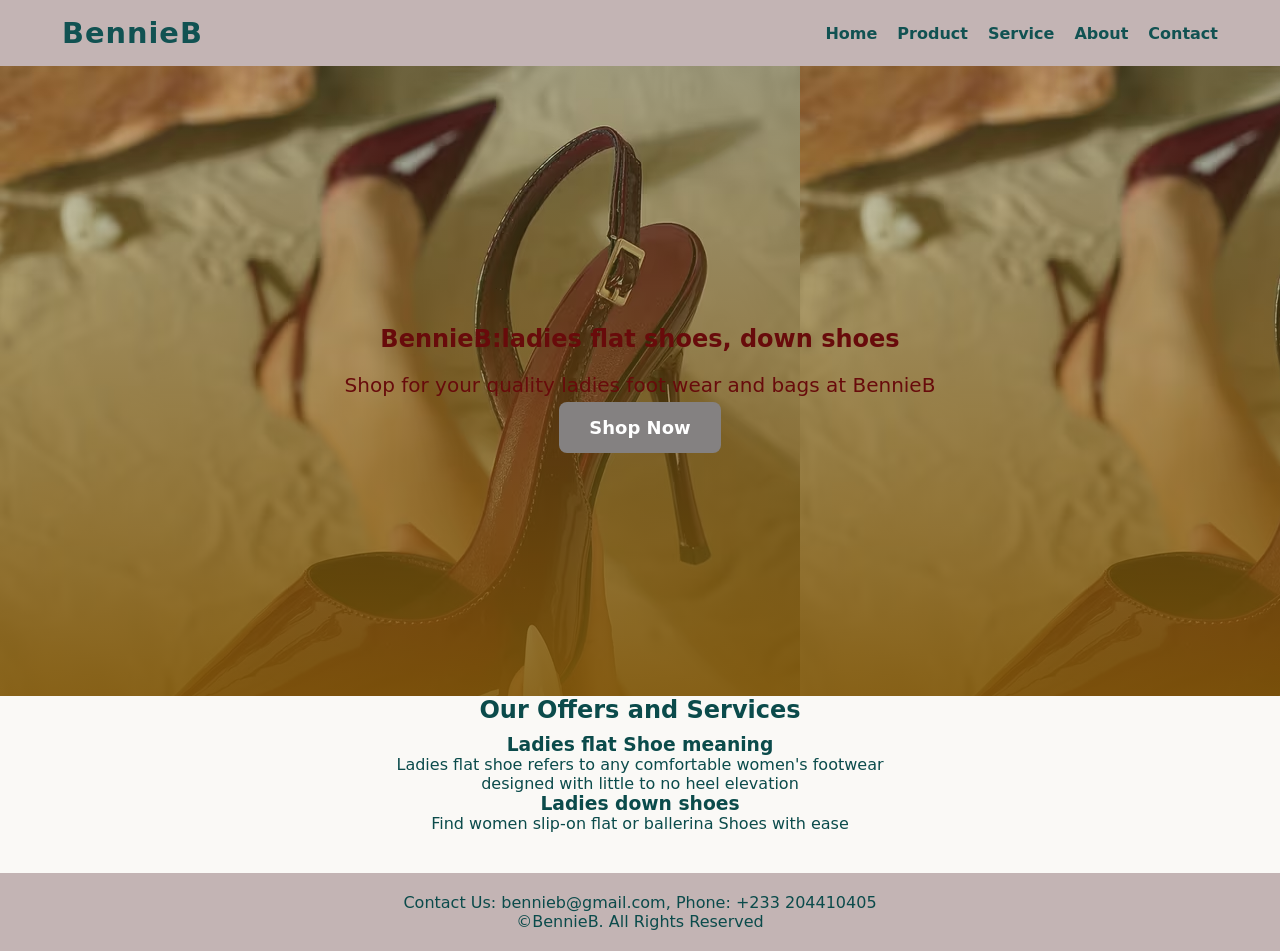
==== index.html @ 577ee264 "Update index.html" ====
<!DOCTYPE html>
<html lang="en">
<head>
<meta charset="UTF-8">
<meta name="viewport" content="width=device-width, initial-scale=1.0">
<title>BennieB, the authentic shoes & bag hub</title>

<!-- Description -->
<meta name="description" content="> "Step into style with confidence: Welcome to BennieB-your destination for stylish, affordable,
 and trendy ladies fashion accessories. Carefully selected collection of ladies shoes, handbags, flat shoes, and down shoes designed to keep you comfortable, confident, and fashionable for every occasion.">

 <!-- Keywords -->
  <Meta name="Keywords" content="ladies flat shoes, down shoes, bags, ladies handbags in Ghana">

  <!-- open Graph / Facebook Meta tags -->
   <meta property="og:type" content="website ">
   <meta property="og:url" content="https://bkcollectionsinc-bot.github.io/BennieB/">
   <meta property="og:title" content="ladies shoes, flat shoes, down shoes|Ladies hand bag">
   <meta property="og description" content="get your quality and affordable shoes and bags for all occasions">
   <meta property="og:image" content="https://bkcollectionsinc-bot.github.io/BennieB/ProductImages/crossshoulderbagred.jpg">

   <!-- Tweeter Meta tags -->
    <meta name="twitter:card" content ="summary_large_image">
    <meta name="twitter: url" content="https://bkcollectionsinc-bot.github.io/BennieB/">
    <meta name="twitter:title" content="ladies flat shoes, down shoes, handbags">
    <meta name="twitter:description" content="buy your quality ladies flat shoes, down shoes and handbags at BennieB">
    <meta name="twitter:image" content="https://bkcollectionsinc-bot.github.io/BennieB/ProductImages/crossshoulderbagprint.jpg">

<!-- structured Data -->
 <script> type="application/Id+json">
    {
        "@context": "https://schema.org",
        "@type": "organization",
        "name": "BennieB ladies flat shoes, down shoes and handbags",
        "url": "https//yourName.github.io/index.html",
        "logo": "https//yourName.github.io/image/seo.jpg",
        "description": "ladies flat shoes, down shoes and handbags",
        "mainEntity":{
            "@type":{shoes, bags},
            "headline":"shoes, bags",
            "DatePublished": "2026-05-20",
        },
        "address":{
            "@type":"PostalAddress",
            "addressLocality": "Accra",
            "addressRegion": "Greater Accra",
            "postalCode": "233",
            "addressCountry": "GH"
        }
    }

    </script>

    <!-- Canonical URL -->
     <link rel="Canonical" href="https://bkcollectionsinc-bot.github.io/BennieB/index.html">

    <link rel="stylesheet" href="style.css">

</head>
<body>

<!-- Header -->
    <header>

        <div class="Brand">
<h1> BennieB </h1>
        </div>
        

      <div class="nav-main">
          <nav>
              <ul>
                    <a href="index.html"> <li>Home</li> </a> 
                    <a href="product.html"> <li>Product</li> </a>
                    <a href="#service.html"> <li>Service</li> </a>
                     <a href="about"> <li>About</li> </a>
                    <a href="contact"> <li>Contact</li> </a>    

                </ul>
           </nav>
        </div>

    </header>

     <!-- Hero Section -->
<section class="hero">
<div>
<h1>BennieB:ladies flat shoes, down shoes</h1>
<P>Shop for your quality ladies foot wear and bags at BennieB</P>

<a href="product.html" class="cta-btn">Shop Now</a>
</div>
  </section>

    <!-- Service Section -->
     <section id="Service" class="section">
    
     <h2> Our Offers and Services</h2>

     <div class="Service-Box">
<h3>Ladies flat Shoe meaning</h3>
<p> Ladies flat shoe refers to any comfortable women's footwear <br>
     designed with little to no heel elevation</p>
     </div>
      
     <div class="Service-Box">
        <h3> Ladies down shoes</h3>
        <p> Find women slip-on flat or ballerina Shoes with ease</p>
     </div>

 </section>

     <!-- footer -->
      <footer id="Contact">
      <p>Contact Us: bennieb@gmail.com, Phone: +233 204410405</p>
      <p><span id="year"></span>&copy;BennieB. All Rights Reserved</p>

     </footer>

</body>
</html>
---- style.css ----
* {
   margin: 0;
   padding: 0;
   box-sizing: border-box;
    font-family: system-ui, -apple-system, 'Segoe UI', Roboto, Helvetica, Arial, sans-serif;
}
    body {
            background-color: #faf9f6;
    }

        /* header style */
    header {
    background-color: rgb(195, 180, 180);;
      /* background-color: #000000; */
      color: white;
      padding: 1rem 2rem;
      display: flex;
      flex-wrap: wrap;
      justify-content: space-between;
      align-items: center;
      gap: 1rem;
           }

header .Brand{
color: rgb(17, 82, 82);

}

.Brand h1{
font-size: 1.8rem;
letter-spacing: 1px;
}

header .nav-main nav ul{
list-style:none ;
display: flex;
margin-right:30px;

}

header .nav-main nav ul a{
    color: rgb(17, 82, 82);
}

header h1 { margin: 0;
font-size: 28px;
    margin-left: 30px;

}
nav a{
    margin-left: 20px;
    text-decoration: none;
    font-size:  16px;
    font-weight: bold;
}

a :hover{
    color: white;
}


/* the Hero style */

.hero {
    background: linear-gradient(rgba(5, 81, 53, 0.2), rgba(127, 88, 10, 0.9)), url(Images/shoes\ 4.avif);
    height: 70vh;
    display: flex;
    align-items: center;
    justify-content: center;
    text-align: center;
    color: rgb(104, 11, 11);
    padding: 20px;
}
/*     
    background-image:url(images/shoes\ 4.avif);
    background-repeat: no-repeat;
    background-position: center;
    background-size: cover;
    margin-top:0;
    padding:0;
    height: 60vh;
    width: 100%;
    display: flex;
    text-align:center; */


/* 
.hero_content{
    text-align: center;
    color: #fff;
    padding: 100px 20% 0;
    width: 900px; */



.hero h2 {
    font-size: 48px;
    max-width: 800px;   
}
.hero p {
    font-size: 20px;
    margin: 20px auto;
    max-width: 600px;
}
.cta-btn {
    background: rgb(132, 129, 129);
    color: white;
    padding: 15px  30px;
    border: none;
    border-radius: 8px;
    font-size: 18px;
    cursor: pointer;
    font-weight: bold;
    text-decoration: none;
}

  /* the services style */

  .section h2{
    text-align: center;
    padding-bottom: 10px;
    color: rgb(11, 75, 75);

  }
  .Service-Box h3{
    color: rgb(11, 75, 75);
    text-align: center;
    display:flex;
    justify-content: center;
    
  }
.Service-Box p{
    color: rgb(11, 75, 75);
    text-align: center;
    display: flex;
    justify-content: center;
}
.Service-Box p{
    color: rgb(11, 75, 75);
    text-align: center;
    display: flex;
    justify-content: center ;
}
/* footer style */
footer {
background-color: rgb(195, 180, 180);
color: rgb(11, 75, 75);
text-align: center;
padding: 20px;
margin-top: 40px;
}
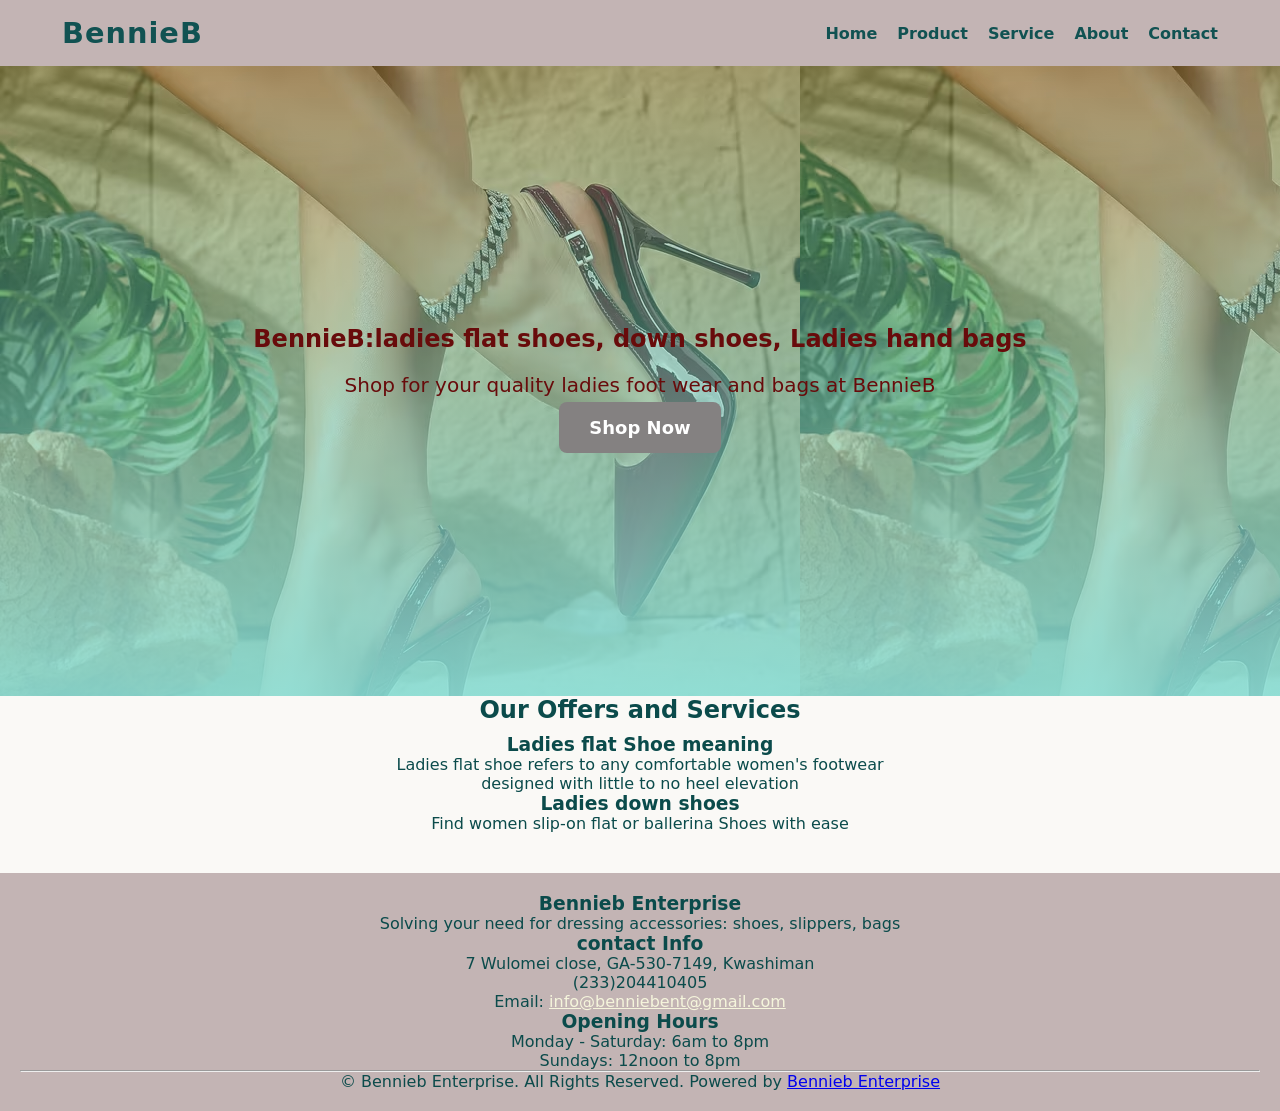
==== commit 5b91db7a: "Add files via upload" ====
--- a/index.html
+++ b/index.html
@@ -6,23 +6,27 @@
 <title>BennieB, the authentic shoes & bag hub</title>
 
 <!-- Description -->
-<meta name="description" content="> "Step into style with confidence: Welcome to BennieB-your destination for stylish, affordable,
- and trendy ladies fashion accessories. Carefully selected collection of ladies shoes, handbags, flat shoes, and down shoes designed to keep you comfortable, confident, and fashionable for every occasion.">
+<meta name="description" content="Step into style with confidence:
+
+Welcome to BennieB-your destination for stylish, affordable, and trendy ladies fashion accessories. Carefully selected collection of ladies shoes,
+ handbags, flat shoes, and down shoes designed to keep you comfortable, confident, 
+ and fashionable for every occasion.">
 
  <!-- Keywords -->
-  <Meta name="Keywords" content="ladies flat shoes, down shoes, bags, ladies handbags in Ghana">
+  <Meta name="Keywords" content="ladies flat shoes, down shoes, bags, 
+   ladies handbags in Ghana" >
 
   <!-- open Graph / Facebook Meta tags -->
-   <meta property="og:type" content="website ">
+   <meta property="og:type" content=" website ">
    <meta property="og:url" content="https://bkcollectionsinc-bot.github.io/BennieB/">
-   <meta property="og:title" content="ladies shoes, flat shoes, down shoes|Ladies hand bag">
+   <meta property="og:title" content="ladies shoes, flat shoes, down shoes | Ladies hand bag">
    <meta property="og description" content="get your quality and affordable shoes and bags for all occasions">
    <meta property="og:image" content="https://bkcollectionsinc-bot.github.io/BennieB/ProductImages/crossshoulderbagred.jpg">
 
    <!-- Tweeter Meta tags -->
-    <meta name="twitter:card" content ="summary_large_image">
+    <meta name="twitter:card" content="summary_large_image">
     <meta name="twitter: url" content="https://bkcollectionsinc-bot.github.io/BennieB/">
-    <meta name="twitter:title" content="ladies flat shoes, down shoes, handbags">
+    <meta name="twitter:title" content=" ladies flat shoes, down shoes, handbags">
     <meta name="twitter:description" content="buy your quality ladies flat shoes, down shoes and handbags at BennieB">
     <meta name="twitter:image" content="https://bkcollectionsinc-bot.github.io/BennieB/ProductImages/crossshoulderbagprint.jpg">
 
@@ -35,6 +39,7 @@
         "url": "https//yourName.github.io/index.html",
         "logo": "https//yourName.github.io/image/seo.jpg",
         "description": "ladies flat shoes, down shoes and handbags",
+        
         "mainEntity":{
             "@type":{shoes, bags},
             "headline":"shoes, bags",
@@ -55,6 +60,21 @@
      <link rel="Canonical" href="https://bkcollectionsinc-bot.github.io/BennieB/index.html">
 
     <link rel="stylesheet" href="style.css">
+    <link rel="stylesheet" href="subscriber.css">
+    
+
+    <link rel="stylesheet" href="https://cdnjs.cloudflare.com/ajax/libs/font-awesome/7.3.0/css/all.min.css">
+
+    <link rel="shortcut icon" href="Images/logo.png" type="image/x-icon">
+
+<link rel="apple-touch-icon" sizes="180x180" href="/Icons/apple-touch-icon.png">
+<link rel="icon" type="image/png" sizes="32x32" href="/Icons/favicon-32x32.png">
+<link rel="icon" type="image/png" sizes="16x16" href="/Icons/favicon-16x16.png">
+<link rel="icon" type="image/png" sizes="16x16" href="/Icons/android-chrome-192x192.png">
+<link rel="icon" type="image/png" sizes="16x16" href="/Icons/android-chrome-512x512.png">
+<link rel="manifest" href="/manifest.json">
+
+ 
 
 </head>
 <body>
@@ -65,7 +85,11 @@
         <div class="Brand">
 <h1> BennieB </h1>
         </div>
-        
+
+        <!-- <hamburger> -->
+          <div class="burger" onclick="toggleMenu()"> 
+            <i class="fas fa-bars"></i>
+          </div>
 
       <div class="nav-main">
           <nav>
@@ -73,8 +97,8 @@
                     <a href="index.html"> <li>Home</li> </a> 
                     <a href="product.html"> <li>Product</li> </a>
                     <a href="#service.html"> <li>Service</li> </a>
-                     <a href="about"> <li>About</li> </a>
-                    <a href="contact"> <li>Contact</li> </a>    
+                     <a href="about.html"> <li>About</li> </a>
+                    <a href="contact.html"> <li>Contact</li> </a>    
 
                 </ul>
            </nav>
@@ -85,7 +109,7 @@
      <!-- Hero Section -->
 <section class="hero">
 <div>
-<h1>BennieB:ladies flat shoes, down shoes</h1>
+<h1>BennieB:ladies flat shoes, down shoes, Ladies hand bags</h1>
 <P>Shop for your quality ladies foot wear and bags at BennieB</P>
 
 <a href="product.html" class="cta-btn">Shop Now</a>
@@ -110,12 +134,852 @@
 
  </section>
 
+
+ <!-- subscriber list section-->
+  <section>
+
+<div id="mc_embed_shell" style="display:none;">
+      <link href="//cdn-images.mailchimp.com/embedcode/classic-061523.css" rel="stylesheet" type="text/css">
+  <style type="text/css">
+        /* #mc_embed_signup{background:#fff;clear:left; font:14px Helvetica,Arial,sans-serif; width: 600px;} */
+        /* Add your own Mailchimp form style overrides in your site stylesheet or in this style block.
+           We recommend moving this block and the preceding CSS link to the HEAD of your HTML file. */
+</style>
+<div id="mc_embed_signup">
+    <form action="https://github.us2.list-manage.com/subscribe/post?u=a1b4f09ad708d2421b743fe10&amp;id=9082cf447d&amp;f_id=001643e0f0" method="post" id="mc-embedded-subscribe-form" name="mc-embedded-subscribe-form" class="validate" target="_blank">
+        <div id="mc_embed_signup_scroll"><h2>Stay Ahead of the trends</h2>
+          <span class="close-btn"> &times;</span>
+
+          <P style="text-align: center; color: rgb(176, 154, 154); margin-bottom: 10px; font-size: 18px;"> subscribe to exclusive trendy shoes, bags and slippers delivered straight to your inbox</P>
+            <div class="indicates-required"><span class="asterisk">*</span> indicates required</div>
+            <div class="mc-field-group"><label for="mce-EMAIL">Email Address <span class="asterisk">*</span></label><input type="email" name="EMAIL" class="required email" id="mce-EMAIL" required="" value=""></div>
+        <div id="mce-responses" class="clear foot">
+            <div class="response" id="mce-error-response" style="display: none;"></div>
+            <div class="response" id="mce-success-response" style="display: none;"></div>
+        </div>
+    <div aria-hidden="true" style="position: absolute; left: -5000px;">
+        /* real people should not fill this in and expect good things - do not remove this or risk form bot signups */
+        <input type="text" name="b_a1b4f09ad708d2421b743fe10_9082cf447d" tabindex="-1" value="">
+    </div>
+        <div class="optionalParent">
+            <div class="clear foot">
+                <input type="submit" name="subscribe" id="mc-embedded-subscribe" class="button" value="Subscribe">
+                <p style="margin: 0px auto;"><a href="http://eepurl.com/jpPUz5sKVy" title="Mailchimp - email marketing made easy and fun"><span style="display: inline-block; background-color: transparent; border-radius: 4px;"><img class="refferal_badge" src="https://digitalasset.intuit.com/render/content/dam/intuit/mc-fe/en_us/images/intuit-mc-rewards-text-dark.svg" alt="Intuit Mailchimp" style="width: 220px; height: 40px; display: flex; padding: 2px 0px; justify-content: center; align-items: center;"></span></a></p>
+            </div>
+        </div>
+    </div>
+</form>
+</div>
+<script type="text/javascript" src="//s3.amazonaws.com/downloads.mailchimp.com/js/mc-validate.js"></script><script type="text/javascript">(function($) {window.fnames = new Array(); window.ftypes = new Array();fnames[0]='EMAIL';ftypes[0]='email';fnames[1]='FNAME';ftypes[1]='text';}(jQuery));var $mcj = jQuery.noConflict(true);
+    // SMS Phone Multi-Country Functionality
+    if(!window.MC) {
+      window.MC = {};
+    }
+    window.MC.smsPhoneData = {
+      defaultCountryCode: 'GH',
+      programs: [],
+      smsProgramDataCountryNames: []
+    };
+
+    function getCountryUnicodeFlag(countryCode) {
+       return countryCode.toUpperCase().replace(/./g, (char) => String.fromCodePoint(char.charCodeAt(0) + 127397))
+    };
+
+    // HTML sanitization function to prevent XSS
+    function sanitizeHtml(str) {
+      if (typeof str !== 'string') return '';
+      return str
+        .replace(/&/g, '&amp;')
+        .replace(/</g, '&lt;')
+        .replace(/>/g, '&gt;')
+        .replace(/"/g, '&quot;')
+        .replace(/'/g, '&#x27;')
+        .replace(/\//g, '&#x2F;');
+    }
+
+    // URL sanitization function to prevent javascript: and data: URLs
+    function sanitizeUrl(url) {
+      if (typeof url !== 'string') return '';
+      const trimmedUrl = url.trim().toLowerCase();
+      if (trimmedUrl.startsWith('javascript:') || trimmedUrl.startsWith('data:') || trimmedUrl.startsWith('vbscript:')) {
+        return '#';
+      }
+      return url;
+    }
+
+    const getBrowserLanguage = () => {
+      if (!window?.navigator?.language?.split('-')[1]) {
+        return window?.navigator?.language?.toUpperCase();
+      }
+      return window?.navigator?.language?.split('-')[1];
+    };
+
+    
+    function getDefaultCountryProgram(defaultCountryCode, smsProgramData) {
+      if (!smsProgramData || smsProgramData.length === 0) {
+        return null;
+      }
+
+      const browserLanguage = getBrowserLanguage();
+
+      if (browserLanguage) {
+        const foundProgram = smsProgramData.find(
+          (program) => program?.countryCode === browserLanguage,
+        );
+        if (foundProgram) {
+          return foundProgram;
+        }
+      }
+
+      if (defaultCountryCode) {
+        const foundProgram = smsProgramData.find(
+          (program) => program?.countryCode === defaultCountryCode,
+        );
+        if (foundProgram) {
+          return foundProgram;
+        }
+      }
+
+      return smsProgramData[0];
+    }
+
+    function updateSmsLegalText(countryCode, fieldName) {
+      if (!countryCode || !fieldName) {
+        return;
+      }
+      
+      const programs = window?.MC?.smsPhoneData?.programs;
+      if (!programs || !Array.isArray(programs)) {
+        return;
+      }
+      
+      const program = programs.find(program => program?.countryCode === countryCode);
+      if (!program || !program.requiredTemplate) {
+        return;
+      }
+    
+      
+      var smsConsentHtmlRenderingFixEnabled = true;
+      
+      const legalTextElement = document.querySelector('#legal-text-' + fieldName);
+      if (!legalTextElement) {
+        return;
+      }
+      
+      const divRegex = new RegExp('</?[div][^>]*>', 'gi');
+      const blockWrapperRegex = new RegExp('</?(?:div|p)[^>]*>', 'gi');
+      const fullAnchorRegex = new RegExp('<a.*?</a>', 'g');
+      const anchorRegex = new RegExp('<a href="(.*?)" target="(.*?)">(.*?)</a>');
+      
+      const template = smsConsentHtmlRenderingFixEnabled
+        ? program.requiredTemplate
+            .replace(/<\/p>\s*<p[^>]*>/gi, ' ')
+            .replace(blockWrapperRegex, '')
+        : program.requiredTemplate.replace(divRegex, '');
+      
+      
+
+      legalTextElement.textContent = '';
+      const parts = template.split(/(<a href=".*?" target=".*?">.*?<\/a>)/g);
+      parts.forEach(function(part) {
+        if (!part) {
+          return;
+        }
+        const anchorMatch = part.match(/<a href="(.*?)" target="(.*?)">(.*?)<\/a>/);
+        if (anchorMatch) {
+          const linkElement = document.createElement('a');
+          linkElement.href = sanitizeUrl(anchorMatch[1]);
+          linkElement.target = sanitizeHtml(anchorMatch[2]);
+          linkElement.textContent = sanitizeHtml(anchorMatch[3]);
+          legalTextElement.appendChild(linkElement);
+        } else {
+          legalTextElement.appendChild(document.createTextNode(part));
+        }
+      });
+          
+    }
+
+    function generateDropdownOptions(smsProgramData) {
+      if (!smsProgramData || smsProgramData.length === 0) {
+        return '';
+      }
+
+      var programs = false
+        ? smsProgramData.filter(function(p, i, arr) {
+            return arr.findIndex(function(q) { return q.countryCode === p.countryCode; }) === i;
+          })
+        : smsProgramData;
+      
+      return programs.map(program => {
+        const flag = getCountryUnicodeFlag(program.countryCode);
+        const countryName = getCountryName(program.countryCode);
+        const callingCode = program.countryCallingCode || '';
+        // Sanitize all values to prevent XSS
+        const sanitizedCountryCode = sanitizeHtml(program.countryCode || '');
+        const sanitizedCountryName = sanitizeHtml(countryName || '');
+        const sanitizedCallingCode = sanitizeHtml(callingCode || '');
+        return '<option value="' + sanitizedCountryCode + '">' + sanitizedCountryName + ' ' + sanitizedCallingCode + '</option>';
+      }).join('');
+    }
+
+    function getCountryName(countryCode) {
+      if (window.MC?.smsPhoneData?.smsProgramDataCountryNames && Array.isArray(window.MC.smsPhoneData.smsProgramDataCountryNames)) {
+        for (let i = 0; i < window.MC.smsPhoneData.smsProgramDataCountryNames.length; i++) {
+          if (window.MC.smsPhoneData.smsProgramDataCountryNames[i].code === countryCode) {
+            return window.MC.smsPhoneData.smsProgramDataCountryNames[i].name;
+          }
+        }
+      }
+      return countryCode;
+    }
+
+    function getDefaultPlaceholder(countryCode) {
+      if (!countryCode || typeof countryCode !== 'string') {
+        return '+1 000 000 0000'; // Default US placeholder
+      }
+      
+            var mockPlaceholders = [
+        {
+          countryCode: 'US',
+          placeholder: '+1 000 000 0000',
+          helpText: 'Include the US country code +1 before the phone number',
+        },
+        {
+          countryCode: 'GB',
+          placeholder: '+44 0000 000000',
+          helpText: 'Include the GB country code +44 before the phone number',
+        },
+        {
+          countryCode: 'CA',
+          placeholder: '+1 000 000 0000',
+          helpText: 'Include the CA country code +1 before the phone number',
+        },
+        {
+          countryCode: 'AU',
+          placeholder: '+61 000 000 000',
+          helpText: 'Include the AU country code +61 before the phone number',
+        },
+        {
+          countryCode: 'DE',
+          placeholder: '+49 000 0000000',
+          helpText: 'Fügen Sie vor der Telefonnummer die DE-Ländervorwahl +49 ein',
+        },
+        {
+          countryCode: 'FR',
+          placeholder: '+33 0 00 00 00 00',
+          helpText: 'Incluez le code pays FR +33 avant le numéro de téléphone',
+        },
+        {
+          countryCode: 'ES',
+          placeholder: '+34 000 000 000',
+          helpText: 'Incluya el código de país ES +34 antes del número de teléfono',
+        },
+        {
+          countryCode: 'NL',
+          placeholder: '+31 0 00000000',
+          helpText: 'Voeg de NL-landcode +31 toe vóór het telefoonnummer',
+        },
+        {
+          countryCode: 'BE',
+          placeholder: '+32 000 00 00 00',
+          helpText: 'Incluez le code pays BE +32 avant le numéro de téléphone',
+        },
+        {
+          countryCode: 'CH',
+          placeholder: '+41 00 000 00 00',
+          helpText: 'Fügen Sie vor der Telefonnummer die CH-Ländervorwahl +41 ein',
+        },
+        {
+          countryCode: 'AT',
+          placeholder: '+43 000 000 0000',
+          helpText: 'Fügen Sie vor der Telefonnummer die AT-Ländervorwahl +43 ein',
+        },
+        {
+          countryCode: 'IE',
+          placeholder: '+353 00 000 0000',
+          helpText: 'Include the IE country code +353 before the phone number',
+        },
+        {
+          countryCode: 'IT',
+          placeholder: '+39 000 000 0000',
+          helpText: 'Includere il prefisso internazionale IT +39 prima del numero di telefono',
+        },
+        {
+          countryCode: 'NO',
+          placeholder: '+47 000 00 000',
+          helpText: 'Inkluder NO landskode +47 før telefonnummeret',
+        },
+        {
+          countryCode: 'SE',
+          placeholder: '+46 00 000 00 00',
+          helpText: 'Inkludera SE landskod +46 före telefonnumret',
+        },
+        {
+          countryCode: 'DK',
+          placeholder: '+45 00 00 00 00',
+          helpText: 'Inkluder DK landekode +45 før telefonnummeret',
+        },
+        {
+          countryCode: 'FI',
+          placeholder: '+358 00 000 0000',
+          helpText: 'Sisällytä FI-maakoodi +358 ennen puhelinnumeroa',
+        },
+        {
+          countryCode: 'EE',
+          placeholder: '+372 0000 0000',
+          helpText: 'Lisage EE riigikood +372 telefoninumbri ette',
+        },
+        {
+          countryCode: 'PL',
+          placeholder: '+48 000 000 000',
+          helpText: 'Podaj numer kierunkowy PL +48 przed numerem telefonu',
+        },
+        {
+          countryCode: 'SK',
+          placeholder: '+421 000 000 000',
+          helpText: 'Pred telefónne číslo uveďte kód krajiny SK +421',
+        },
+        {
+          countryCode: 'LV',
+          placeholder: '+371 0000 0000',
+          helpText: 'Iekļaujiet LV valsts kodu +371 pirms tālruņa numura',
+        },
+        {
+          countryCode: 'LT',
+          placeholder: '+370 0000 0000',
+          helpText: 'Įtraukite LT šalies kodą +370 prieš telefono numerį',
+        },
+        {
+          countryCode: 'GR',
+          placeholder: '+30 000 000 0000',
+          helpText: 'Συμπεριλάβετε τον κωδικό χώρας GR +30 πριν από τον αριθμό τηλεφώνου',
+        },
+        {
+          countryCode: 'PT',
+          placeholder: '+351 000 000 000',
+          helpText: 'Inclua o código de país PT +351 antes do número de telefone',
+        },
+        {
+          countryCode: 'HR',
+          placeholder: '+385 00 000 0000',
+          helpText: 'Uključite HR pozivni broj države +385 prije telefonskog broja',
+        },
+        {
+          countryCode: 'SI',
+          placeholder: '+386 00 000 000',
+          helpText: 'Vključite SI kodo države +386 pred telefonsko številko',
+        },
+        {
+          countryCode: 'IS',
+          placeholder: '+354 000 0000',
+          helpText: 'Láttu IS landsnúmer +354 fylgja á undan símanúmerinu',
+        },
+        {
+          countryCode: 'LU',
+          placeholder: '+352 000 000 000',
+          helpText: 'Incluez le code pays LU +352 avant le numéro de téléphone',
+        },
+        {
+          countryCode: 'MC',
+          placeholder: '+377 00 00 00 00',
+          helpText: 'Incluez le code pays MC +377 avant le numéro de téléphone',
+        },
+        {
+          countryCode: 'AD',
+          placeholder: '+376 000 000',
+          helpText: 'Incloeu el codi de país AD +376 abans del número de telèfon',
+        },
+        {
+          countryCode: 'JE',
+          placeholder: '+44 0000 000000',
+          helpText: 'Include the JE country code +44 before the phone number',
+        },
+        {
+          countryCode: 'IM',
+          placeholder: '+44 0000 000000',
+          helpText: 'Include the IM country code +44 before the phone number',
+        },
+        {
+          countryCode: 'GG',
+          placeholder: '+44 0000 000000',
+          helpText: 'Include the GG country code +44 before the phone number',
+        },
+        {
+          countryCode: 'AL',
+          placeholder: '+355 00 000 0000',
+          helpText: 'Përfshini kodin e vendit AL +355 para numrit të telefonit',
+        },
+        {
+          countryCode: 'SM',
+          placeholder: '+378 0000 000000',
+          helpText: 'Includere il prefisso internazionale SM +378 prima del numero di telefono',
+        },
+        {
+          countryCode: 'FO',
+          placeholder: '+298 000000',
+          helpText: 'Inkluder FO landekode +298 før telefonnummeret',
+        },
+        {
+          countryCode: 'MT',
+          placeholder: '+356 0000 0000',
+          helpText: 'Include the MT country code +356 before the phone number',
+        },
+        {
+          countryCode: 'LI',
+          placeholder: '+423 000 0000',
+          helpText: 'Fügen Sie vor der Telefonnummer die LI-Ländervorwahl +423 ein',
+        },
+        {
+          countryCode: 'GI',
+          placeholder: '+350 000 00000',
+          helpText: 'Include the GI country code +350 before the phone number',
+        },
+        {
+          countryCode: 'MD',
+          placeholder: '+373 00 000 000',
+          helpText: 'Includeți codul de țară MD +373 înaintea numărului de telefon',
+        },
+        {
+          countryCode: 'HU',
+          placeholder: '+36 00 000 0000',
+          helpText: 'A telefonszám előtt adja meg a HU országkódot +36',
+        },
+        {
+          countryCode: 'NZ',
+          placeholder: '+64 00 000 0000',
+          helpText: 'Include the NZ country code +64 before the phone number',
+        },
+        {
+          countryCode: 'ME',
+          placeholder: '+382 00 000 000',
+          helpText: 'Uključite ME pozivni broj države +382 prije telefonskog broja',
+        },
+      ];
+
+      const selectedPlaceholder = mockPlaceholders.find(function(item) {
+        return item && item.countryCode === countryCode;
+      });
+      
+      return selectedPlaceholder ? selectedPlaceholder.placeholder : mockPlaceholders[0].placeholder;
+    }
+
+    function updatePlaceholder(countryCode, fieldName) {
+      if (!countryCode || !fieldName) {
+        return;
+      }
+      
+      const phoneInput = document.querySelector('#mce-' + fieldName);
+      if (!phoneInput) {
+        return;
+      }
+      
+      const placeholder = getDefaultPlaceholder(countryCode);
+      if (placeholder) {
+        phoneInput.placeholder = placeholder;
+      }
+    }
+
+    function updateCountryCodeInstruction(countryCode, fieldName) {
+      updatePlaceholder(countryCode, fieldName);
+      
+    }
+
+    function getDefaultHelpText(countryCode) {
+      var mockPlaceholders = [
+        {
+          countryCode: 'US',
+          placeholder: '+1 000 000 0000',
+          helpText: 'Include the US country code +1 before the phone number',
+        },
+        {
+          countryCode: 'GB',
+          placeholder: '+44 0000 000000',
+          helpText: 'Include the GB country code +44 before the phone number',
+        },
+        {
+          countryCode: 'CA',
+          placeholder: '+1 000 000 0000',
+          helpText: 'Include the CA country code +1 before the phone number',
+        },
+        {
+          countryCode: 'AU',
+          placeholder: '+61 000 000 000',
+          helpText: 'Include the AU country code +61 before the phone number',
+        },
+        {
+          countryCode: 'DE',
+          placeholder: '+49 000 0000000',
+          helpText: 'Fügen Sie vor der Telefonnummer die DE-Ländervorwahl +49 ein',
+        },
+        {
+          countryCode: 'FR',
+          placeholder: '+33 0 00 00 00 00',
+          helpText: 'Incluez le code pays FR +33 avant le numéro de téléphone',
+        },
+        {
+          countryCode: 'ES',
+          placeholder: '+34 000 000 000',
+          helpText: 'Incluya el código de país ES +34 antes del número de teléfono',
+        },
+        {
+          countryCode: 'NL',
+          placeholder: '+31 0 00000000',
+          helpText: 'Voeg de NL-landcode +31 toe vóór het telefoonnummer',
+        },
+        {
+          countryCode: 'BE',
+          placeholder: '+32 000 00 00 00',
+          helpText: 'Incluez le code pays BE +32 avant le numéro de téléphone',
+        },
+        {
+          countryCode: 'CH',
+          placeholder: '+41 00 000 00 00',
+          helpText: 'Fügen Sie vor der Telefonnummer die CH-Ländervorwahl +41 ein',
+        },
+        {
+          countryCode: 'AT',
+          placeholder: '+43 000 000 0000',
+          helpText: 'Fügen Sie vor der Telefonnummer die AT-Ländervorwahl +43 ein',
+        },
+        {
+          countryCode: 'IE',
+          placeholder: '+353 00 000 0000',
+          helpText: 'Include the IE country code +353 before the phone number',
+        },
+        {
+          countryCode: 'IT',
+          placeholder: '+39 000 000 0000',
+          helpText: 'Includere il prefisso internazionale IT +39 prima del numero di telefono',
+        },
+        {
+          countryCode: 'NO',
+          placeholder: '+47 000 00 000',
+          helpText: 'Inkluder NO landskode +47 før telefonnummeret',
+        },
+        {
+          countryCode: 'SE',
+          placeholder: '+46 00 000 00 00',
+          helpText: 'Inkludera SE landskod +46 före telefonnumret',
+        },
+        {
+          countryCode: 'DK',
+          placeholder: '+45 00 00 00 00',
+          helpText: 'Inkluder DK landekode +45 før telefonnummeret',
+        },
+        {
+          countryCode: 'FI',
+          placeholder: '+358 00 000 0000',
+          helpText: 'Sisällytä FI-maakoodi +358 ennen puhelinnumeroa',
+        },
+        {
+          countryCode: 'EE',
+          placeholder: '+372 0000 0000',
+          helpText: 'Lisage EE riigikood +372 telefoninumbri ette',
+        },
+        {
+          countryCode: 'PL',
+          placeholder: '+48 000 000 000',
+          helpText: 'Podaj numer kierunkowy PL +48 przed numerem telefonu',
+        },
+        {
+          countryCode: 'SK',
+          placeholder: '+421 000 000 000',
+          helpText: 'Pred telefónne číslo uveďte kód krajiny SK +421',
+        },
+        {
+          countryCode: 'LV',
+          placeholder: '+371 0000 0000',
+          helpText: 'Iekļaujiet LV valsts kodu +371 pirms tālruņa numura',
+        },
+        {
+          countryCode: 'LT',
+          placeholder: '+370 0000 0000',
+          helpText: 'Įtraukite LT šalies kodą +370 prieš telefono numerį',
+        },
+        {
+          countryCode: 'GR',
+          placeholder: '+30 000 000 0000',
+          helpText: 'Συμπεριλάβετε τον κωδικό χώρας GR +30 πριν από τον αριθμό τηλεφώνου',
+        },
+        {
+          countryCode: 'PT',
+          placeholder: '+351 000 000 000',
+          helpText: 'Inclua o código de país PT +351 antes do número de telefone',
+        },
+        {
+          countryCode: 'HR',
+          placeholder: '+385 00 000 0000',
+          helpText: 'Uključite HR pozivni broj države +385 prije telefonskog broja',
+        },
+        {
+          countryCode: 'SI',
+          placeholder: '+386 00 000 000',
+          helpText: 'Vključite SI kodo države +386 pred telefonsko številko',
+        },
+        {
+          countryCode: 'IS',
+          placeholder: '+354 000 0000',
+          helpText: 'Láttu IS landsnúmer +354 fylgja á undan símanúmerinu',
+        },
+        {
+          countryCode: 'LU',
+          placeholder: '+352 000 000 000',
+          helpText: 'Incluez le code pays LU +352 avant le numéro de téléphone',
+        },
+        {
+          countryCode: 'MC',
+          placeholder: '+377 00 00 00 00',
+          helpText: 'Incluez le code pays MC +377 avant le numéro de téléphone',
+        },
+        {
+          countryCode: 'AD',
+          placeholder: '+376 000 000',
+          helpText: 'Incloeu el codi de país AD +376 abans del número de telèfon',
+        },
+        {
+          countryCode: 'JE',
+          placeholder: '+44 0000 000000',
+          helpText: 'Include the JE country code +44 before the phone number',
+        },
+        {
+          countryCode: 'IM',
+          placeholder: '+44 0000 000000',
+          helpText: 'Include the IM country code +44 before the phone number',
+        },
+        {
+          countryCode: 'GG',
+          placeholder: '+44 0000 000000',
+          helpText: 'Include the GG country code +44 before the phone number',
+        },
+        {
+          countryCode: 'AL',
+          placeholder: '+355 00 000 0000',
+          helpText: 'Përfshini kodin e vendit AL +355 para numrit të telefonit',
+        },
+        {
+          countryCode: 'SM',
+          placeholder: '+378 0000 000000',
+          helpText: 'Includere il prefisso internazionale SM +378 prima del numero di telefono',
+        },
+        {
+          countryCode: 'FO',
+          placeholder: '+298 000000',
+          helpText: 'Inkluder FO landekode +298 før telefonnummeret',
+        },
+        {
+          countryCode: 'MT',
+          placeholder: '+356 0000 0000',
+          helpText: 'Include the MT country code +356 before the phone number',
+        },
+        {
+          countryCode: 'LI',
+          placeholder: '+423 000 0000',
+          helpText: 'Fügen Sie vor der Telefonnummer die LI-Ländervorwahl +423 ein',
+        },
+        {
+          countryCode: 'GI',
+          placeholder: '+350 000 00000',
+          helpText: 'Include the GI country code +350 before the phone number',
+        },
+        {
+          countryCode: 'MD',
+          placeholder: '+373 00 000 000',
+          helpText: 'Includeți codul de țară MD +373 înaintea numărului de telefon',
+        },
+        {
+          countryCode: 'HU',
+          placeholder: '+36 00 000 0000',
+          helpText: 'A telefonszám előtt adja meg a HU országkódot +36',
+        },
+        {
+          countryCode: 'NZ',
+          placeholder: '+64 00 000 0000',
+          helpText: 'Include the NZ country code +64 before the phone number',
+        },
+        {
+          countryCode: 'ME',
+          placeholder: '+382 00 000 000',
+          helpText: 'Uključite ME pozivni broj države +382 prije telefonskog broja',
+        },
+      ];
+      
+      if (!countryCode || typeof countryCode !== 'string') {
+        return mockPlaceholders[0].helpText;
+      }
+      
+      const selectedHelpText = mockPlaceholders.find(function(item) {
+          return item && item.countryCode === countryCode;
+        });
+        
+        return selectedHelpText ? selectedHelpText.helpText : mockPlaceholders[0].helpText;
+    }
+
+    function setDefaultHelpText(countryCode) {
+      const helpTextSpan = document.querySelector('#help-text');
+      if (!helpTextSpan) {
+        return;
+      }
+
+        
+    }
+
+    function updateHelpTextCountryCode(countryCode, fieldName) {
+      if (!countryCode || !fieldName) {
+        return;
+      }
+      
+      setDefaultHelpText(countryCode);
+    }
+
+    function initializeSmsPhoneDropdown(fieldName) {
+      if (!fieldName || typeof fieldName !== 'string') {
+        return;
+      }
+      
+      const dropdown = document.querySelector('#country-select-' + fieldName);
+      const displayFlag = document.querySelector('#flag-display-' + fieldName);
+      
+      if (!dropdown || !displayFlag) {
+        return;
+      }
+
+      const smsPhoneData = window.MC?.smsPhoneData;
+      if (smsPhoneData && smsPhoneData.programs && Array.isArray(smsPhoneData.programs)) {
+        dropdown.innerHTML = generateDropdownOptions(smsPhoneData.programs);
+      }
+
+      const defaultProgram = getDefaultCountryProgram(smsPhoneData?.defaultCountryCode, smsPhoneData?.programs);
+      if (defaultProgram && defaultProgram.countryCode) {
+        dropdown.value = defaultProgram.countryCode;
+        
+        const flagSpan = displayFlag?.querySelector('#flag-emoji-' + fieldName);
+        if (flagSpan) {
+          flagSpan.textContent = getCountryUnicodeFlag(defaultProgram.countryCode);
+          flagSpan.setAttribute('aria-label', sanitizeHtml(defaultProgram.countryCode) + ' flag');
+        }
+        
+        updateSmsLegalText(defaultProgram.countryCode, fieldName);
+        updatePlaceholder(defaultProgram.countryCode, fieldName);
+        updateCountryCodeInstruction(defaultProgram.countryCode, fieldName);
+      }
+
+     
+      var smsNotRequiredRemoveCountryCodeEnabled = true;
+      var smsField = Object.values({"EMAIL":{"name":"EMAIL","label":"Email Address","helper_text":"","type":"email","required":true,"audience_field_name":"Email Address","merge_id":0,"help_text_enabled":false,"enabled":true,"order":0,"field_type":"merge"},"FNAME":{"name":"FNAME","label":"First Name","helper_text":"","type":"text","required":false,"audience_field_name":"First Name","enabled":false,"order":null,"field_type":"merge","merge_id":1}}).find(function(f) { return f.name === fieldName && f.type === 'smsphone'; });
+      var isRequired = smsField ? smsField.required : false;
+      var shouldAppendCountryCode = smsNotRequiredRemoveCountryCodeEnabled ? isRequired : true;
+      
+      var phoneInput = document.querySelector('#mce-' + fieldName);
+      if (phoneInput && defaultProgram.countryCallingCode && shouldAppendCountryCode) {
+        phoneInput.value = defaultProgram.countryCallingCode;
+      }
+      
+
+
+      displayFlag?.addEventListener('click', function(e) {
+        dropdown.focus();
+      });
+
+
+      dropdown?.addEventListener('change', function() {
+        const selectedCountry = this.value;
+        
+        if (!selectedCountry || typeof selectedCountry !== 'string') {
+          return;
+        }
+        
+        const flagSpan = displayFlag?.querySelector('#flag-emoji-' + fieldName);
+        if (flagSpan) {
+          flagSpan.textContent = getCountryUnicodeFlag(selectedCountry);
+          flagSpan.setAttribute('aria-label', sanitizeHtml(selectedCountry) + ' flag');
+        }
+
+         
+        const selectedProgram = window.MC?.smsPhoneData?.programs.find(function(program) {
+          return program && program.countryCode === selectedCountry;
+        });
+
+        var smsNotRequiredRemoveCountryCodeEnabled = true;
+        var smsField = Object.values({"EMAIL":{"name":"EMAIL","label":"Email Address","helper_text":"","type":"email","required":true,"audience_field_name":"Email Address","merge_id":0,"help_text_enabled":false,"enabled":true,"order":0,"field_type":"merge"},"FNAME":{"name":"FNAME","label":"First Name","helper_text":"","type":"text","required":false,"audience_field_name":"First Name","enabled":false,"order":null,"field_type":"merge","merge_id":1}}).find(function(f) { return f.name === fieldName && f.type === 'smsphone'; });
+        var isRequired = smsField ? smsField.required : false;
+        var shouldAppendCountryCode = smsNotRequiredRemoveCountryCodeEnabled ? isRequired : true;
+        
+        var phoneInput = document.querySelector('#mce-' + fieldName);
+        if (phoneInput && selectedProgram.countryCallingCode && shouldAppendCountryCode) {
+          phoneInput.value = selectedProgram.countryCallingCode;
+        }
+        
+        
+        updateSmsLegalText(selectedCountry, fieldName);
+        updatePlaceholder(selectedCountry, fieldName);
+        updateCountryCodeInstruction(selectedCountry, fieldName);
+      });
+    }
+
+    document.addEventListener('DOMContentLoaded', function() {
+      const smsPhoneFields = document.querySelectorAll('[id^="country-select-"]');
+      
+      smsPhoneFields.forEach(function(dropdown) {
+        const fieldName = dropdown?.id.replace('country-select-', '');
+        initializeSmsPhoneDropdown(fieldName);
+      });
+    });
+    </script></div>
+
+  </section>
+
+  <script src="subscriber.js"></script>
+
      <!-- footer -->
-      <footer id="Contact">
-      <p>Contact Us: bennieb@gmail.com, Phone: +233 204410405</p>
-      <p><span id="year"></span>&copy;BennieB. All Rights Reserved</p>
-
+     <footer>
+      <div class="container">
+        <div class="footer-content">
+          <div class="footer-section" >
+            <h3> Bennieb Enterprise</h3>
+            <P>Solving your need for dressing accessories: shoes, slippers, bags</P>
+            <div class="social-icons">
+              <a href=""><i class="fa-brands fa-facebook-f"></i></a>
+              <a href="#"><i class="fab fa-instagram"></i></a>
+              <a href="#"><i class="fab fa-twitter"></i></a>
+              <a href="#"> <i class="fab-brands fa-linkedin"></i></a>
+              <a href="#"><i class="fab fa-whatsapp"></i></a>
+            </div>
+
+          </div>
+
+          <div class="footer-section">
+            <div class="location-content">
+              <div class="address">
+                <h3> contact Info</h3>
+                <p> <i class="fas-map-marker-alt"></i> 7 Wulomei close, GA-530-7149, Kwashiman</p>
+                <p> <i class="fa-phone"></i> (233)204410405</p>
+                <p> <i class="fas fa-envelope"></i>Email: <a style="color: beige" href= "mailto:bkcollectioninc@gmail.com"> info@benniebent@gmail.com</a></p>
+
+              </div>
+            </div>
+          </div>
+
+          <div class="footer-section">
+            <div class="hours">
+              <h3>Opening Hours</h3>
+              <p>Monday - Saturday: 6am to 8pm</p>
+              <p> Sundays: 12noon to 8pm</p>
+            
+            </div>
+            </div>
+            </div>
+
+            <hr class="footer-line">
+            <div class="year">
+              <p class="copy">&copy; <span id="year"></span> Bennieb Enterprise. All Rights Reserved. Powered by <a  style="color: beige," href="mailto: infobenniebent@gmail.com"> Bennieb Enterprise</a></p>
+            </div>
+
+
+      </div>
      </footer>
 
+
+     <script src="burgurIcon.js"></script>
+
 </body>
-</html>
+</html>
--- a/style.css
+++ b/style.css
@@ -12,7 +12,7 @@
 
         /* header style */
     header {
-    background-color: rgb(195, 180, 180);;
+     background-color: rgb(195, 180, 180);;
       /* background-color: #000000; */
       color: white;
       padding: 1rem 2rem;
@@ -64,7 +64,7 @@
 /* the Hero style */
 
 .hero {
-    background: linear-gradient(rgba(5, 81, 53, 0.2), rgba(127, 88, 10, 0.9)), url(Images/shoes\ 4.avif);
+    background:linear-gradient(rgb(14, 128, 58, 0.2),rgb(137, 224, 216, 0.9)), url(Images/Shoe1.avif);
     height: 70vh;
     display: flex;
     align-items: center;
@@ -150,4 +150,4 @@
 text-align: center;
 padding: 20px;
 margin-top: 40px;
-}+}
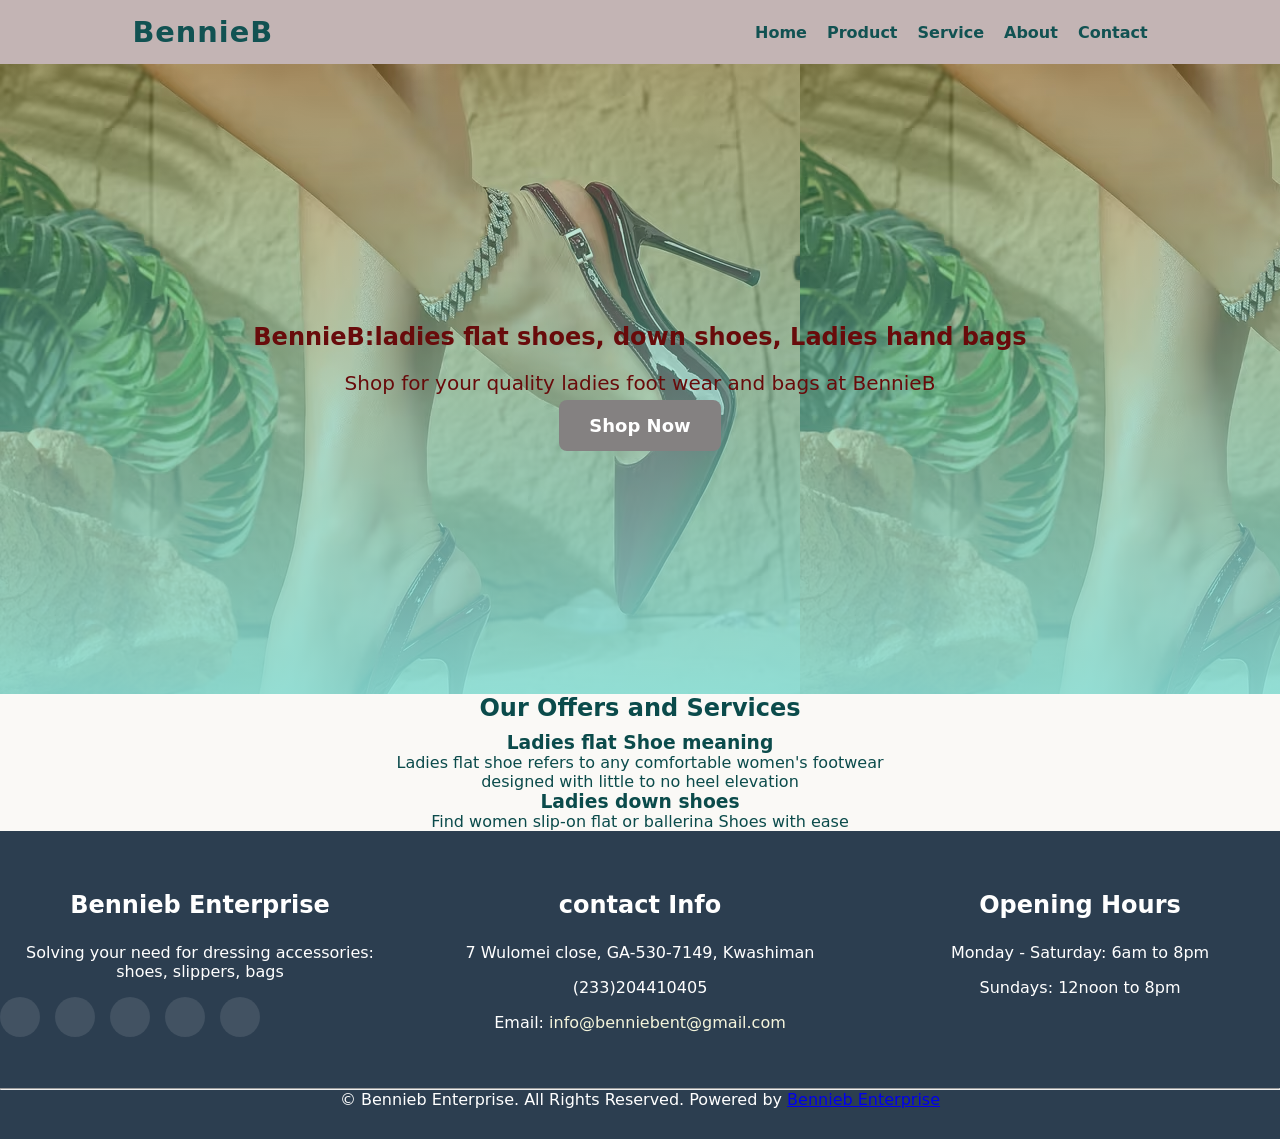
==== commit 1095630a: "Update index.html" ====
--- a/index.html
+++ b/index.html
@@ -67,12 +67,12 @@
 
     <link rel="shortcut icon" href="Images/logo.png" type="image/x-icon">
 
-<link rel="apple-touch-icon" sizes="180x180" href="/Icons/apple-touch-icon.png">
-<link rel="icon" type="image/png" sizes="32x32" href="/Icons/favicon-32x32.png">
-<link rel="icon" type="image/png" sizes="16x16" href="/Icons/favicon-16x16.png">
-<link rel="icon" type="image/png" sizes="16x16" href="/Icons/android-chrome-192x192.png">
-<link rel="icon" type="image/png" sizes="16x16" href="/Icons/android-chrome-512x512.png">
-<link rel="manifest" href="/manifest.json">
+<link rel="apple-touch-icon" sizes="180x180" href="./Icons/apple-touch-icon.png">
+<link rel="icon" type="image/png" sizes="32x32" href="./Icons/favicon-32x32.png">
+<link rel="icon" type="image/png" sizes="16x16" href="./Icons/favicon-16x16.png">
+<link rel="icon" type="image/png" sizes="16x16" href="./Icons/android-chrome-192x192.png">
+<link rel="icon" type="image/png" sizes="16x16" href="./Icons/android-chrome-512x512.png">
+<link rel="manifest" href="./manifest.json">
 
  
 
@@ -982,4 +982,4 @@
      <script src="burgurIcon.js"></script>
 
 </body>
-</html>+</html>
--- a/style.css
+++ b/style.css
@@ -12,7 +12,7 @@
 
         /* header style */
     header {
-     background-color: rgb(195, 180, 180);;
+    background-color: rgb(195, 180, 180);;
       /* background-color: #000000; */
       color: white;
       padding: 1rem 2rem;
@@ -145,9 +145,135 @@
 }
 /* footer style */
 footer {
-background-color: rgb(195, 180, 180);
-color: rgb(11, 75, 75);
-text-align: center;
-padding: 20px;
-margin-top: 40px;
-}
+    background-color: #2c3e50;
+    color: white;
+    padding: 60px 0 30px;
+    text-align: center;
+}
+
+.footer-content {
+    display: flex;
+    text-align: center;
+    flex-wrap: wrap;
+    justify-content: space-between; 
+    gap: 40px;
+    margin-bottom: 40px;
+}
+.footer-section {
+    flex: 1;
+    min-width: 250px;
+}
+
+.footer-section h3 {
+    font-size: 1.5rem;
+    margin-bottom: 1.5rem;
+    color: var (--primary);
+}
+
+.footer-section p, .footer-section li {
+    margin-bottom: 1rem;
+
+}
+.footer-section a {
+    color: #add;
+    text-decoration: none;
+    transition: color 0.3s;
+}
+
+.footer-section a:hover {
+    color: var (--primary);
+}
+
+.footer-section ul {
+    list-style: none;
+}
+
+.social-icons {
+    display: flex;
+    gap: 15px;
+    margin-top: 1.5 rem;
+}
+.social-icons a {
+    display: inline-flex; 
+    align-items: center;
+    justify-content: center;
+    width: 40px;
+    height: 40px;
+    background: rgba(255, 255, 255, 0.1);
+    border-radius: 50%;
+    transition: all 0.3s';
+}
+.social-icons a :hover {
+    background-color: chocolate;
+    color: #add;
+    transform: translateY(-3px);
+}
+
+.copyright {
+    padding-top: 30px;
+    border-top: 1px solid rgba(255, 255, 255, 0.1);
+    text-align: center;
+    font-size: 0.9rem;
+    color: #aaa;
+
+    .footer-line{
+        border: none;
+        border-top: 1px solid #0a0707; 
+        margin: 20px 0;
+
+    }
+
+    .copy {
+        font-size: x-small;
+    }
+}
+
+/*mobile */
+
+header {
+display : flex;
+justify-content: space-between;
+align-items: center;
+padding: 15px 8%;
+position: relative;
+}
+
+.burger{
+    display: none !important;
+    font-size: 28px;
+}
+
+
+/* mobile */
+@media(max-width:768px){
+
+    .burger{
+
+        display:block !important;
+        z-index: 1001;
+     
+    }
+
+    .nav-main {
+        position:relative;
+        top: 100%;
+        left:0;
+        width: 100%;
+        background:#b6b0b0b0;
+        display:none !important;
+        box-shadow:0 10px 20px rgba(0, 0, 0, .15);
+    }
+    .nav-main.active {
+        display: block !important; 
+    }
+    .nav-main ul {
+        flex-direction:column;
+        gap:0;
+    }
+    .nav-main li{
+        padding:18px;
+        border-bottom: 1px solid #eee;
+        text-align: center;
+    }
+
+}
--- a/subscriber.css
+++ b/subscriber.css
@@ -0,0 +1,109 @@
+/* subscriber ::selection */
+/* =========================*/
+
+#mc_embed_signup{
+    position:relative;
+    max-width:650px;
+    margin:auto;
+    /* background:rgba(255,255,255,.12); */
+    background:linear-gradient(135deg, rgb(162, 218, 238, 0.5),rgb(230, 205, 105, 0.5)),url("productImages/crossshoulderbagbrownb.jpg")center center/cover no-repeat;
+    backdrop-filter:blur(18px);
+    border:1px solid rgba(255,255,255,.25);
+    border-radius:25px;
+    padding:50px;
+    box-shadow:
+    0 20px 50px rgba(0,0,0,.35);
+}
+
+#mc_embed_signup h2{
+    text-align:center;
+    color:#a79c97;
+    font-size:2.5rem;
+    margin-bottom:10px;
+    font-weight:700;
+}
+
+#mc_embed_signup .indicates-required{
+    text-align:center;
+    color:#9c7070;
+    margin-bottom:30px;
+}
+
+.mc-field-group{
+    width:100%;
+}
+
+.mc-field-group label{
+    display:block;
+    color:#b8b2b2;
+    margin-bottom:8px;
+    font-weight:600;
+}
+
+.mc-field-group input{
+    width:100%;
+    padding:18px;
+    border:none;
+    border-radius:50px;
+    outline:none;
+    font-size:16px;
+    background:rgba(255,255,255,.95);
+    transition:.3s;
+}
+
+.mc-field-group input:focus{
+    box-shadow:0 0 20px rgba(255,255,255,.6);
+    transform:scale(1.02);
+}
+
+#mc-embedded-subscribe{
+    width:100%;
+    margin-top:25px;
+    padding:18px;
+    border:none;
+    border-radius:50px;
+    font-size:18px;
+    font-weight:bold;
+    cursor:pointer;
+    color:#b08c8c;
+    background:linear-gradient(135deg,#1f8ef1,#005bea);
+    transition:.35s;
+}
+
+#mc-embedded-subscribe:hover{
+    transform:translateY(-4px);
+    box-shadow:0 15px 35px rgba(0,91,234,.5);
+}
+
+#mce-success-response,
+#mce-error-response{
+    color:white;
+    text-align:center;
+    margin-top:20px;
+}
+
+.refferal_badge{
+    display:none;
+}
+
+.close-btn {
+position: absolute;
+top: 10px;
+right: 15px;
+cursor: pointer;
+font-size: 30px;
+font-weight: 500;
+
+}
+
+@media(max-width:768px){
+
+#mc_embed_signup{
+    padding:35px 25px;
+}
+
+#mc_embed_signup h2{
+    font-size:2rem;
+}
+
+}
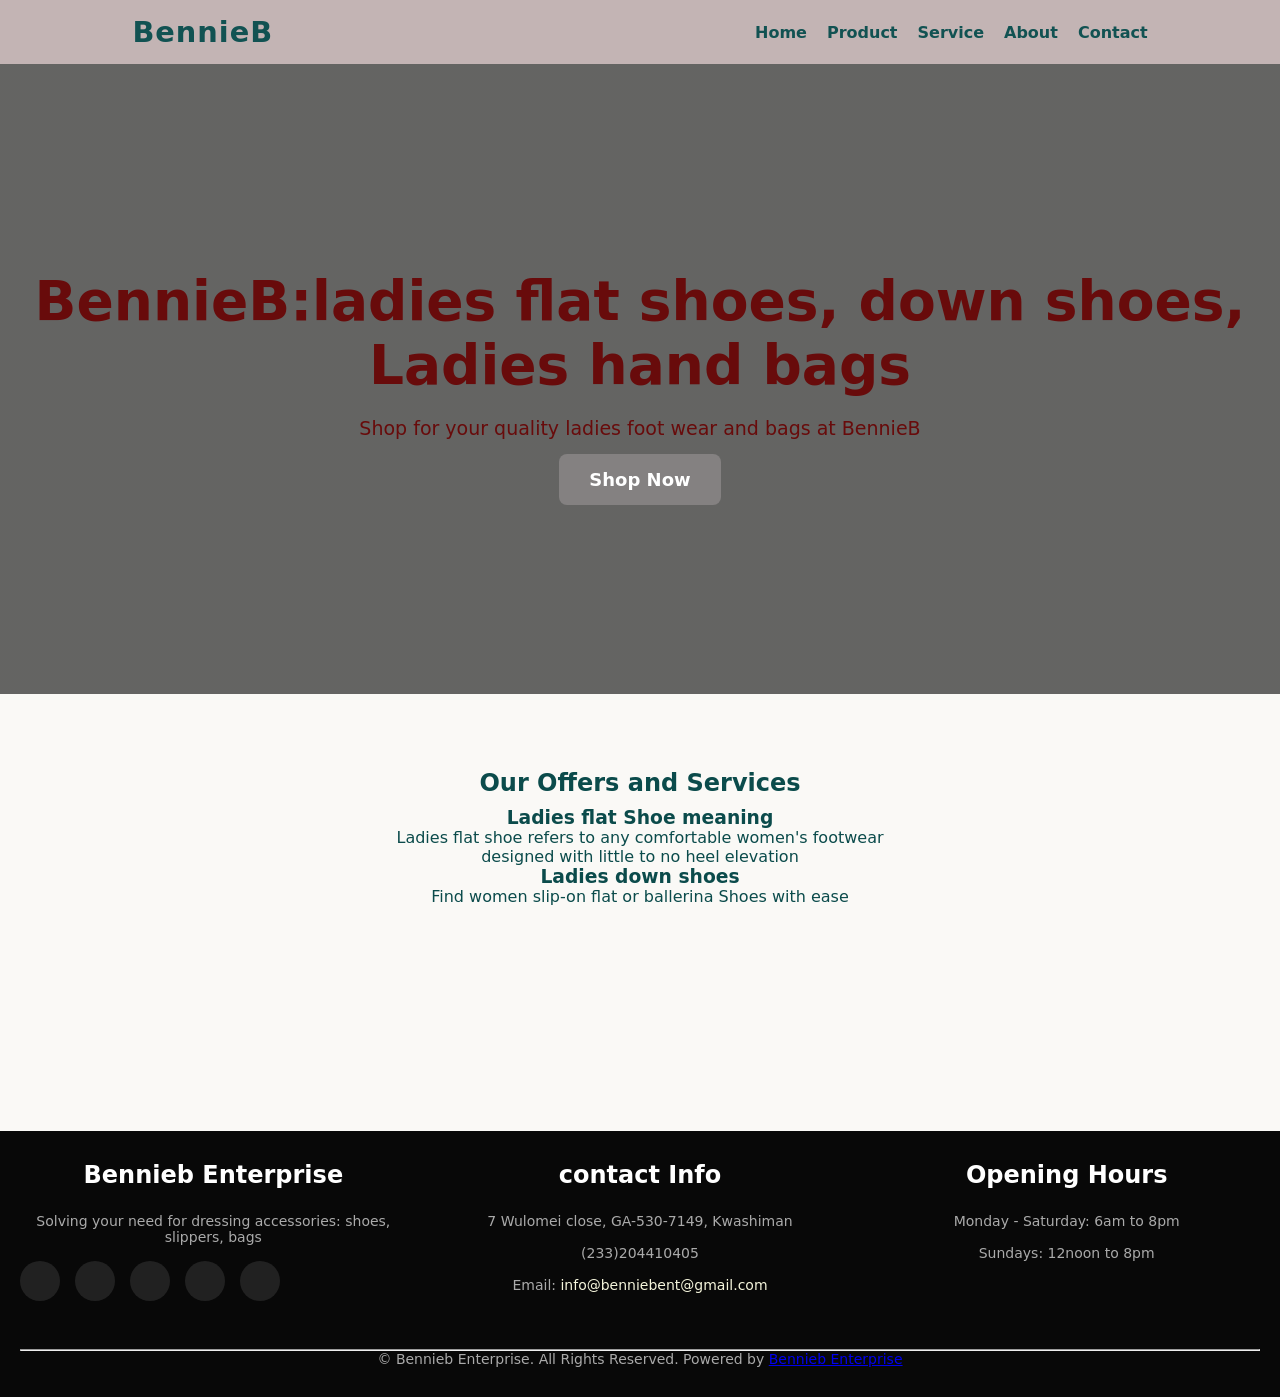
==== commit c7f999aa: "Update index.html" ====
--- a/index.html
+++ b/index.html
@@ -61,6 +61,7 @@
 
     <link rel="stylesheet" href="style.css">
     <link rel="stylesheet" href="subscriber.css">
+    <link rel="stylesheet" href="about.css">
     
 
     <link rel="stylesheet" href="https://cdnjs.cloudflare.com/ajax/libs/font-awesome/7.3.0/css/all.min.css">
--- a/about.css
+++ b/about.css
@@ -0,0 +1,512 @@
+
+   *{
+     margin: 0; 
+    padding: 0; 
+    box-sizing: border-box; 
+}
+
+    
+ 
+
+/* HERO */ 
+
+.hero { 
+min-height: 500px;
+ display: flex; 
+ align-items: center; 
+ justify-content: center; 
+ text-align: center; 
+ padding: 80px 20px; 
+ background: linear-gradient(rgba(0,0,0,0.6), rgba(0,0,0,0.6)), url("images/about-banner.jpg") 
+ center/cover no-repeat; } 
+ 
+ .hero-content {
+ max-width: 800px; 
+ color: #fff; } 
+ .hero h1 { 
+font-size: 55px; 
+margin-bottom: 20px; 
+} 
+.hero h1 span {
+ color: #d4af37; 
+
+} 
+.hero p { 
+font-size: 19px; 
+margin-bottom: 30px; 
+} 
+.btn { 
+display: inline-block; 
+padding: 13px 28px; 
+background: #d4af37; 
+color: #111;
+text-decoration: none; 
+font-weight: bold; 
+border-radius: 5px;
+ transition: 0.3s; 
+} 
+
+.btn:hover {
+    
+background: #fff; 
+transform: translateY(-2px); 
+} 
+
+/* GENERAL SECTIONS */ 
+section { 
+padding: 75px 7%; 
+} 
+.section-title { 
+text-align: center; 
+margin-bottom: 45px; 
+} 
+.section-title h2 { 
+font-size: 36px; 
+color: #111; 
+margin-bottom: 12px; 
+} 
+.section-title p { 
+color: #777;
+max-width: 650px; 
+margin: auto; 
+} 
+
+/* ABOUT */ 
+.about-container { 
+display: grid; 
+grid-template-columns: 1fr 1fr; 
+gap: 50px; 
+align-items: center;
+ }
+  .about-image img { 
+width: 100%; 
+max-height: 500px; 
+object-fit: cover;
+ border-radius: 12px;
+
+} 
+.about-text h2 {
+font-size: 35px; 
+margin-bottom: 20px; 
+color: #111;
+ }
+.about-text h2 span {
+color: #d4af37; 
+} 
+.about-text p {
+margin-bottom: 18px; 
+color: #555; } 
+
+/* VALUES */
+
+ .values {
+ background: #f7f7f7; } 
+ .value-grid { 
+display: grid;
+grid-template-columns: repeat(3, 1fr);
+gap: 25px;
+} 
+.value-card { 
+background: #fff; 
+padding: 35px 25px;
+text-align: center; 
+border-radius: 10px;
+box-shadow: 0 5px 20px rgba(0,0,0,0.08);
+transition: 0.3s;
+
+ }
+.value-card:hover { 
+transform: translateY(-8px); } 
+.value-icon { 
+font-size: 42px; 
+margin-bottom: 18px; 
+} 
+
+.value-card h3 { 
+margin-bottom: 12px; 
+color: #111; 
+}
+
+.value-card p { 
+color: #666; 
+} 
+
+/* PRODUCTS */ 
+.products { 
+text-align: center; 
+} 
+
+.product-grid { 
+display: grid; 
+grid-template-columns: repeat(5, 1fr); gap: 18px; } 
+
+.product-card { 
+padding: 25px 15px; 
+border: 1px solid #eee; 
+border-radius: 10px; 
+transition: 0.3s;
+ }
+.product-card:hover { 
+border-color: #d4af37; 
+transform: translateY(-5px);
+ }
+
+.product-card .icon { 
+font-size: 40px; 
+margin-bottom: 15px; 
+} 
+.product-card h3 { 
+font-size: 17px; } 
+
+/* CTA */ 
+.cta { 
+background: #111; 
+color: #fff;
+ text-align: center; 
+} 
+.cta h2 { 
+font-size: 36px; 
+margin-bottom: 15px; 
+}
+ .cta p {
+ max-width: 650px;
+margin: 0 auto 25px; 
+color: #ddd; } 
+
+/* FOOTER */
+ footer { 
+background: #080808;
+color: #fff; 
+text-align: center; 
+padding: 30px 20px; 
+} 
+footer .footer-logo {
+font-size: 24px; 
+font-weight: bold;
+margin-bottom: 10px; 
+} 
+footer .footer-logo span { 
+color: #d4af37;
+
+ } footer p { 
+color: #aaa; 
+font-size: 14px; 
+} 
+.contact-info { 
+margin-top: 15px;
+} 
+.contact-info a { 
+color: #d4af37; 
+text-decoration: none; 
+margin: 0 8px; }
+
+/* MOBILE MENU */ 
+.menu-toggle {
+display: none; 
+color: #fff; 
+font-size: 28px;
+cursor: pointer; } 
+
+/* RESPONSIVE DESIGN */ 
+
+@media (max-width: 900px)
+
+{ .hero h1 
+{ font-size: 42px; } 
+
+.about-container 
+{ grid-template-columns: 1fr; } 
+.value-grid { grid-template-columns: 1fr; }
+ .product-grid { grid-template-columns: repeat(2, 1fr); } 
+}
+ @media (max-width: 650px) 
+
+{ nav 
+{ padding: 15px 5%; } 
+.menu-toggle { display: 
+block; } 
+.nav-links { display: none; 
+position: absolute;
+top: 65px;
+left: 0;
+width: 100%; 
+background: #111; 
+flex-direction: column; 
+text-align: center; 
+padding: 20px; 
+gap: 20px;
+ } 
+ .nav-links.active 
+ { 
+    
+display: flex; 
+}
+ .hero{
+min-height: 450px; } 
+
+.hero h1{
+ font-size: 36px; 
+} 
+.hero p {
+font-size: 16px; 
+}
+ 
+section { 
+padding: 55px 5%; 
+} 
+.section-title h2 {
+font-size: 30px;
+}
+.about-container {
+display: grid; 
+grid-template-columns: 1fr 1fr;
+gap: 50px; 
+align-items: center;
+ } 
+ .about-image img {
+ width: 100%; 
+ max-height: 500px; 
+ object-fit: cover; 
+ border-radius: 12px; 
+}
+ .about-text h2{
+font-size: 35px; 
+margin-bottom: 20px; 
+color: #111; }
+.about-text h2 span { 
+color: #d4af37;
+} 
+.about-text p {
+ margin-bottom: 18px; 
+ color: #555;
+ }
+ 
+ /* VALUES */ 
+ .values { 
+background: #f7f7f7;
+ } 
+ 
+ .value-grid { 
+display: grid; 
+grid-template-columns: repeat(3, 1fr); 
+gap: 25px; } 
+.value-card { 
+background: #fff; 
+padding: 35px 25px;
+text-align: center;
+border-radius: 10px; 
+box-shadow: 0 5px 20px rgba(0,0,0,0.08); 
+transition: 0.3s;
+} 
+.value-card:hover { 
+transform: translateY(-8px); 
+} 
+.value-icon { 
+font-size: 42px; 
+margin-bottom: 18px; 
+} .value-card h3 {
+margin-bottom: 12px; 
+color: #111; 
+} 
+.value-card p {
+color: #666; 
+}
+ /* PRODUCTS */
+.products {
+ text-align: center; 
+} 
+.product-grid { 
+display: grid; 
+grid-template-columns: repeat(5, 1fr); gap: 18px; } 
+
+.product-card {
+ padding: 25px 15px; 
+ border: 1px solid #eee; 
+ border-radius: 10px; 
+ transition: 0.3s; } 
+
+ .product-card:hover { 
+border-color: #d4af37; 
+transform: translateY(-5px); } 
+
+.product-card .icon { 
+font-size: 40px;
+margin-bottom: 15px;
+} 
+.product-card h3 { 
+
+font-size: 17px; } 
+
+/* CTA */ 
+.cta { 
+background: #111; 
+color: #fff; 
+text-align: center; } 
+
+.cta h2 {
+ font-size: 36px; 
+ margin-bottom: 15px;
+
+ } .cta p {
+ max-width: 650px; 
+ margin: 0 auto 25px; 
+ color: #ddd;
+
+ } 
+
+/* footer style */
+footer {
+    background-color: #2c3e50;
+    color: white;
+    padding: 60px 0 30px;
+    text-align: center;
+}
+
+.footer-content {
+    display: flex;
+    text-align: center;
+    flex-wrap: wrap;
+    justify-content: space-between; 
+    gap: 40px;
+    margin-bottom: 40px;
+}
+.footer-section {
+    flex: 1;
+    min-width: 250px;
+}
+
+.footer-section h3 {
+    font-size: 1.5rem;
+    margin-bottom: 1.5rem;
+    color: var (--primary);
+}
+
+.footer-section p, .footer-section li {
+    margin-bottom: 1rem;
+
+}
+.footer-section a {
+    color: #add;
+    text-decoration: none;
+    transition: color 0.3s;
+}
+
+.footer-section a:hover {
+    color: var (--primary);
+}
+
+.footer-section ul {
+    list-style: none;
+}
+
+.social-icons {
+    display: flex;
+    gap: 15px;
+    margin-top: 1.5 rem;
+}
+.social-icons a {
+    display: inline-flex; 
+    align-items: center;
+    justify-content: center;
+    width: 40px;
+    height: 40px;
+    background: rgba(255, 255, 255, 0.1);
+    border-radius: 50%;
+    transition: all 0.3s';
+}
+.social-icons a :hover {
+    background-color: chocolate;
+    color: #add;
+    transform: translateY(-3px);
+}
+
+.copyright {
+    padding-top: 30px;
+    border-top: 1px solid rgba(255, 255, 255, 0.1);
+    text-align: center;
+    font-size: 0.9rem;
+    color: #aaa;
+
+    .footer-line{
+        border: none;
+        border-top: 1px solid #0a0707; 
+        margin: 20px 0;
+
+    }
+
+    .copy {
+        font-size: x-small;
+    }
+}
+ 
+
+ /* MOBILE MENU */ 
+ 
+ .menu-toggle {
+ display: none; 
+ color: #fff; 
+ font-size: 28px; 
+ cursor: pointer; } 
+ 
+ /* RESPONSIVE DESIGN */
+ 
+ @media (max-width: 900px) {
+.hero h1 {
+ font-size: 42px; } 
+ 
+ .about-container { 
+grid-template-columns: 1fr; 
+}
+.value-grid { 
+grid-template-columns: 1fr;
+}
+.product-grid {
+grid-template-columns: repeat(2, 1fr); } 
+ }
+ @media (max-width: 650px) {
+
+ }
+    
+nav {
+padding: 15px 5%; 
+} 
+.menu-toggle {
+ display: block; 
+
+} 
+.nav-links { 
+display: none; 
+position: absolute; 
+top: 65px; 
+left: 0; 
+width: 100%; 
+background: #111;
+flex-direction: column; 
+text-align: center; 
+padding: 20px; 
+gap: 20px; } 
+
+.nav-links.active { 
+display: flex;
+}
+
+.hero { 
+min-height: 450px;
+} 
+
+.hero h1 { 
+font-size: 36px; 
+}
+
+.hero p { 
+font-size: 16px; 
+
+} 
+section {
+ padding: 55px 5%;
+} 
+
+.section-title h2 { 
+font-size: 30px;
+}
+}
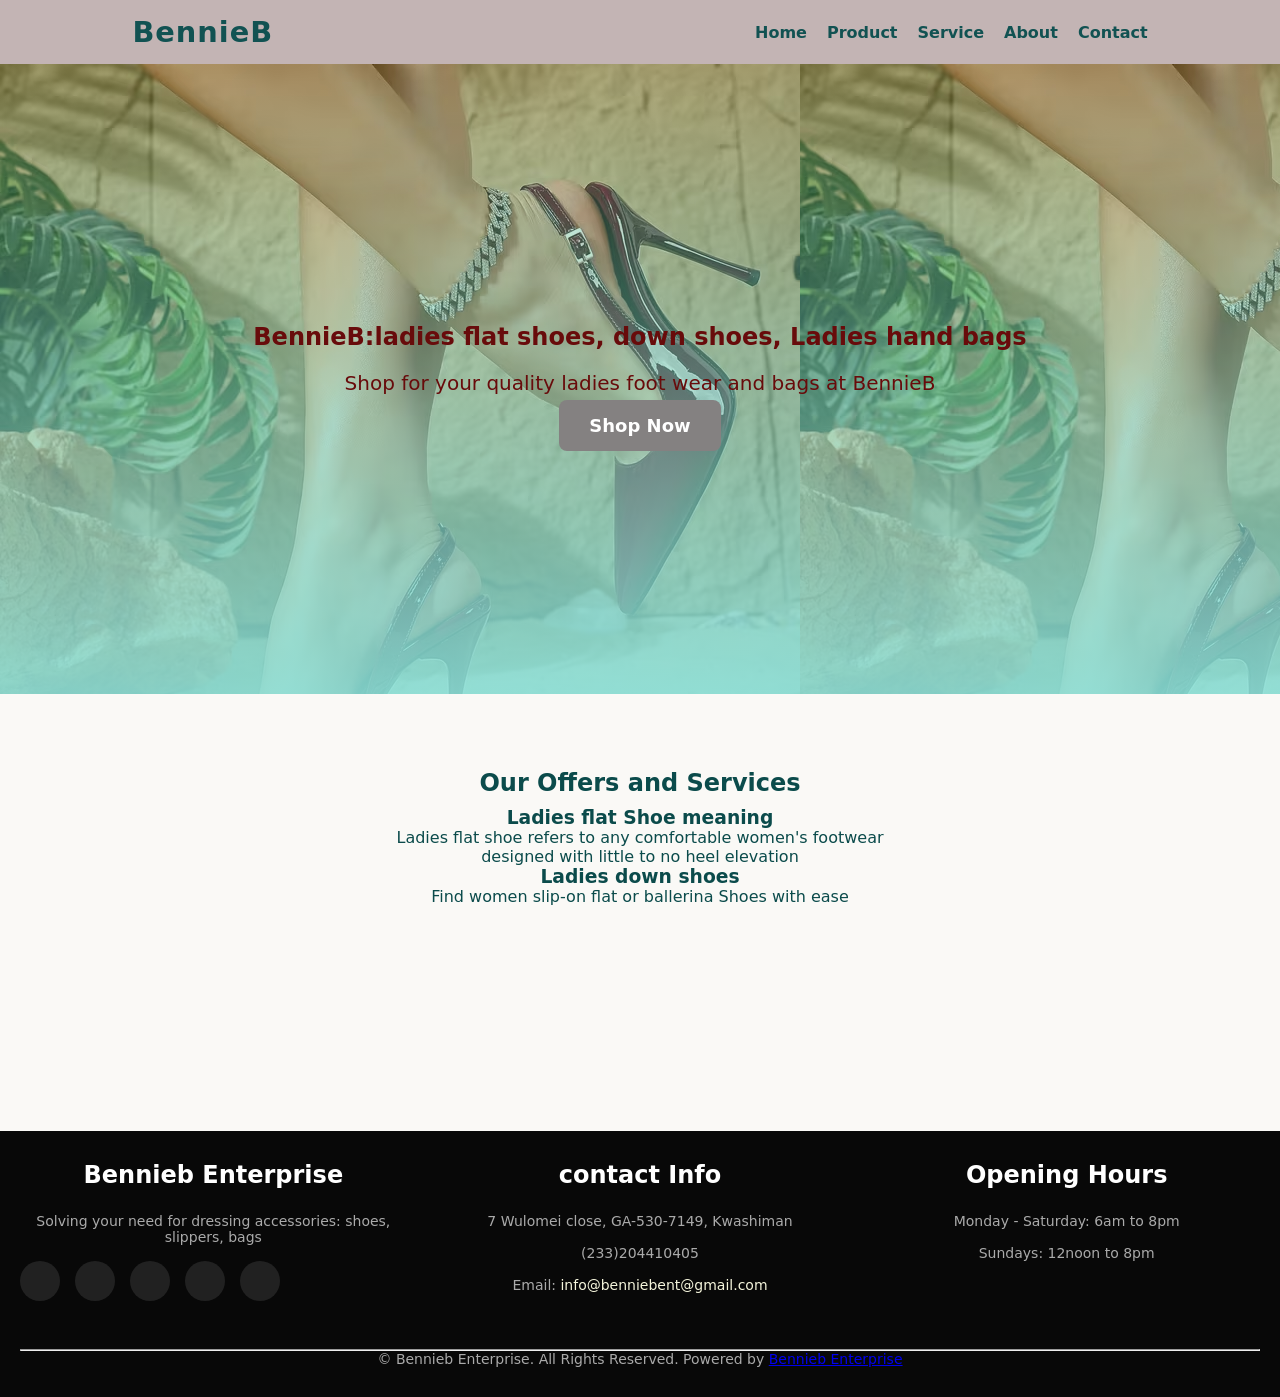
==== commit a6be8fc8: "Update index.html" ====
--- a/index.html
+++ b/index.html
@@ -1,6 +1,16 @@
 <!DOCTYPE html>
 <html lang="en">
 <head>
+<!-- Google tag (gtag.js) -->
+<script async src="https://www.googletagmanager.com/gtag/js?id=G-Y773JVC6RS"></script>
+<script>
+  window.dataLayer = window.dataLayer || [];
+  function gtag(){dataLayer.push(arguments);}
+  gtag('js', new Date());
+
+  gtag('config', 'G-Y773JVC6RS');
+</script>
+ 
 <meta charset="UTF-8">
 <meta name="viewport" content="width=device-width, initial-scale=1.0">
 <title>BennieB, the authentic shoes & bag hub</title>
--- a/about.css
+++ b/about.css
@@ -5,20 +5,18 @@
     box-sizing: border-box; 
 }
 
-    
- 
-
 /* HERO */ 
-
+/* 
 .hero { 
-min-height: 500px;
+ min-height: 500px;
  display: flex; 
  align-items: center; 
  justify-content: center; 
  text-align: center; 
  padding: 80px 20px; 
- background: linear-gradient(rgba(0,0,0,0.6), rgba(0,0,0,0.6)), url("images/about-banner.jpg") 
- center/cover no-repeat; } 
+ background: linear-gradient(rgba(209, 207, 207, 0.808), rgba(0,0,0,0.6)), url("images/about-banner.jpg") 
+ center/cover no-repeat; 
+} 
  
  .hero-content {
  max-width: 800px; 
@@ -34,7 +32,8 @@
 .hero p { 
 font-size: 19px; 
 margin-bottom: 30px; 
-} 
+}  */ */
+
 .btn { 
 display: inline-block; 
 padding: 13px 28px; 
@@ -80,9 +79,9 @@
  }
   .about-image img { 
 width: 100%; 
-max-height: 500px; 
+max-height: 300px; 
 object-fit: cover;
- border-radius: 12px;
+border-radius: 12px;
 
 } 
 .about-text h2 {
@@ -225,6 +224,7 @@
 { padding: 15px 5%; } 
 .menu-toggle { display: 
 block; } 
+
 .nav-links { display: none; 
 position: absolute;
 top: 65px;
@@ -236,6 +236,7 @@
 padding: 20px; 
 gap: 20px;
  } 
+
  .nav-links.active 
  { 
     
@@ -257,18 +258,21 @@
 .section-title h2 {
 font-size: 30px;
 }
+
 .about-container {
 display: grid; 
 grid-template-columns: 1fr 1fr;
 gap: 50px; 
 align-items: center;
  } 
+
  .about-image img {
  width: 100%; 
  max-height: 500px; 
  object-fit: cover; 
  border-radius: 12px; 
 }
+
  .about-text h2{
 font-size: 35px; 
 margin-bottom: 20px; 
@@ -276,6 +280,7 @@
 .about-text h2 span { 
 color: #d4af37;
 } 
+
 .about-text p {
  margin-bottom: 18px; 
  color: #555;
@@ -290,6 +295,7 @@
 display: grid; 
 grid-template-columns: repeat(3, 1fr); 
 gap: 25px; } 
+
 .value-card { 
 background: #fff; 
 padding: 35px 25px;
@@ -298,9 +304,11 @@
 box-shadow: 0 5px 20px rgba(0,0,0,0.08); 
 transition: 0.3s;
 } 
+
 .value-card:hover { 
 transform: translateY(-8px); 
 } 
+
 .value-icon { 
 font-size: 42px; 
 margin-bottom: 18px; 
@@ -308,6 +316,7 @@
 margin-bottom: 12px; 
 color: #111; 
 } 
+
 .value-card p {
 color: #666; 
 }
@@ -438,7 +447,91 @@
         font-size: x-small;
     }
 }
- 
+
+/* footer {
+    background-color: #2c3e50;
+    color: white;
+    padding: 60px 0 30px;
+    text-align: center;
+}
+
+.footer-content {
+    display: flex;
+    text-align: center;
+    flex-wrap: wrap;
+    justify-content: space-between; 
+    gap: 40px;
+    margin-bottom: 40px;
+}
+.footer-section {
+    flex: 1;
+    min-width: 250px;
+}
+
+.footer-section h3 {
+    font-size: 1.5rem;
+    margin-bottom: 1.5rem;
+    color: var (--primary);
+}
+
+.footer-section p, .footer-section li {
+    margin-bottom: 1rem;
+
+}
+.footer-section a {
+    color: #add;
+    text-decoration: none;
+    transition: color 0.3s;
+}
+
+.footer-section a:hover {
+    color: var (--primary);
+}
+
+.footer-section ul {
+    list-style: none;
+}
+
+.social-icons {
+    display: flex;
+    gap: 15px;
+    margin-top: 1.5 rem;
+}
+.social-icons a {
+    display: inline-flex; 
+    align-items: center;
+    justify-content: center;
+    width: 40px;
+    height: 40px;
+    background: rgba(255, 255, 255, 0.1);
+    border-radius: 50%;
+    transition: all 0.3s';
+}
+.social-icons a :hover {
+    background-color: chocolate;
+    color: #add;
+    transform: translateY(-3px);
+}
+
+.copyright {
+    padding-top: 30px;
+    border-top: 1px solid rgba(255, 255, 255, 0.1);
+    text-align: center;
+    font-size: 0.9rem;
+    color: #aaa;
+
+    .footer-line{
+        border: none;
+        border-top: 1px solid #0a0707; 
+        margin: 20px 0;
+
+    }
+
+    .copy {
+        font-size: x-small;
+    }
+}
+  */
 
  /* MOBILE MENU */ 
  
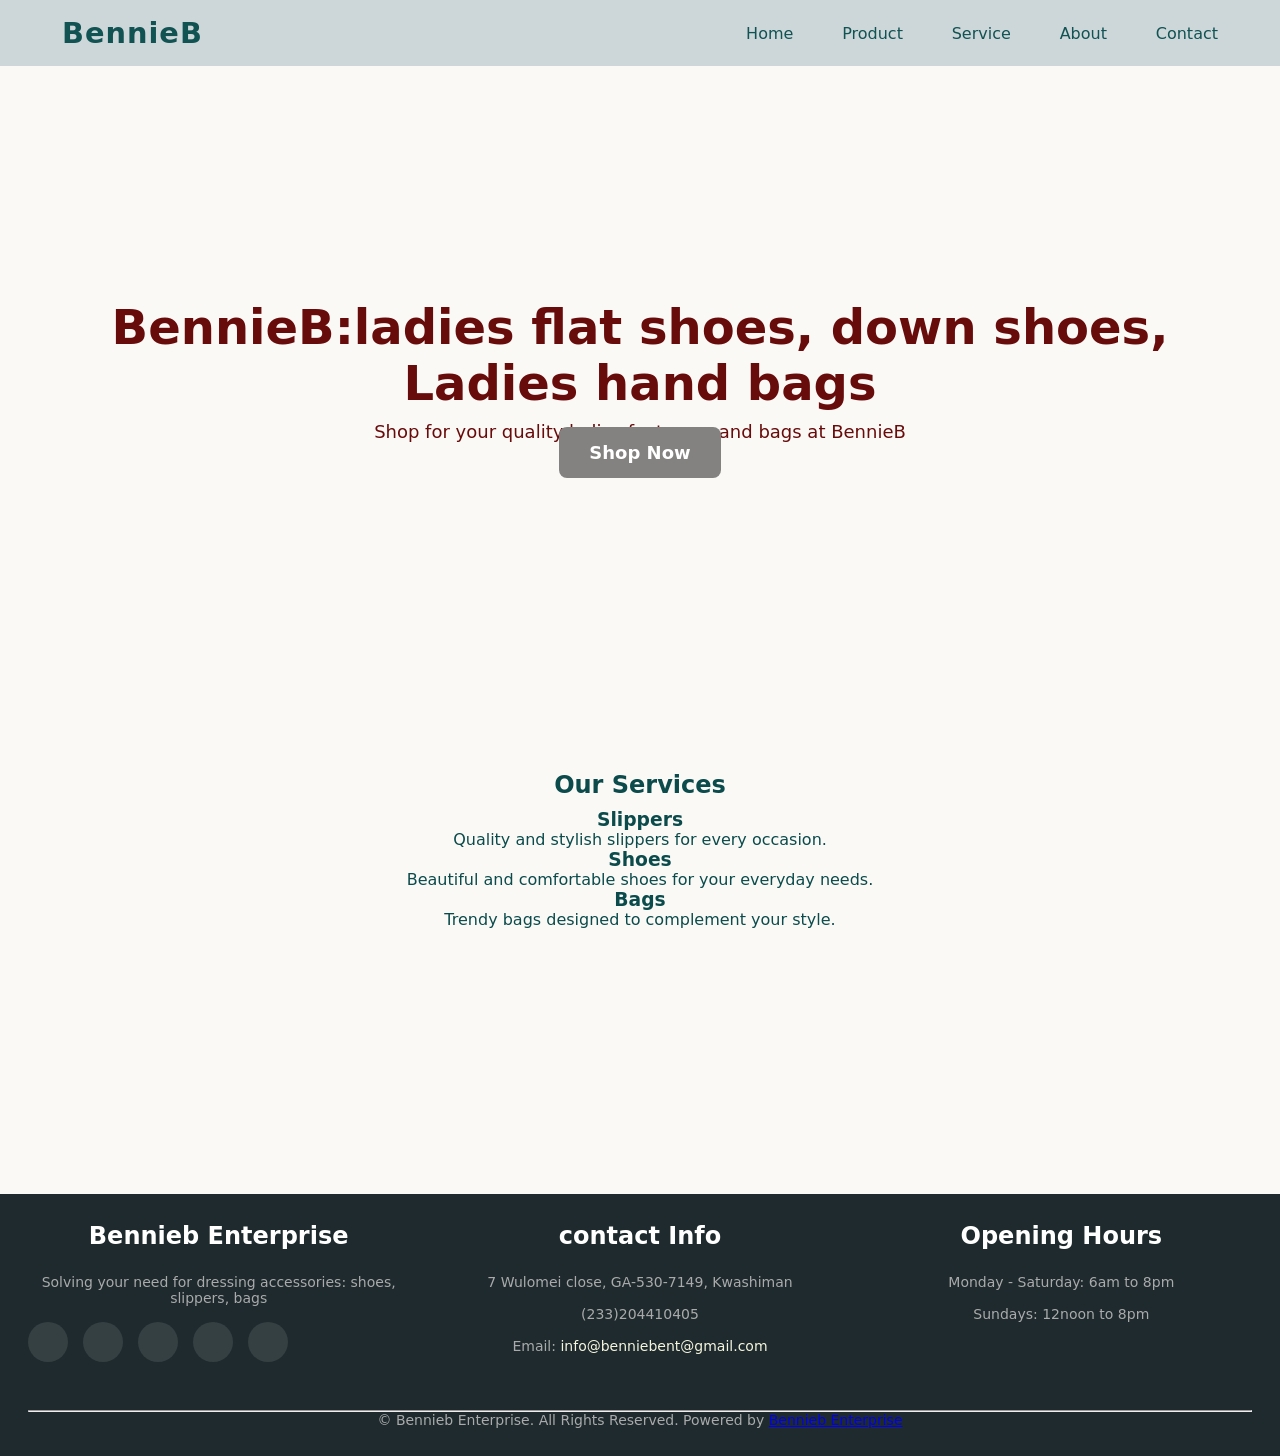
==== commit 77f189be: "Add files via upload" ====
--- a/index.html
+++ b/index.html
@@ -10,7 +10,7 @@
 
   gtag('config', 'G-Y773JVC6RS');
 </script>
- 
+
 <meta charset="UTF-8">
 <meta name="viewport" content="width=device-width, initial-scale=1.0">
 <title>BennieB, the authentic shoes & bag hub</title>
@@ -51,7 +51,7 @@
         "description": "ladies flat shoes, down shoes and handbags",
         
         "mainEntity":{
-            "@type":{shoes, bags},
+            "@type":{shoes,bags},
             "headline":"shoes, bags",
             "DatePublished": "2026-05-20",
         },
@@ -72,6 +72,8 @@
     <link rel="stylesheet" href="style.css">
     <link rel="stylesheet" href="subscriber.css">
     <link rel="stylesheet" href="about.css">
+    <link rel="stylesheet" href="contact.css">
+    <link rel="stylesheet" href="product.css">
     
 
     <link rel="stylesheet" href="https://cdnjs.cloudflare.com/ajax/libs/font-awesome/7.3.0/css/all.min.css">
@@ -118,7 +120,7 @@
     </header>
 
      <!-- Hero Section -->
-<section class="hero">
+<section class="Hero">
 <div>
 <h1>BennieB:ladies flat shoes, down shoes, Ladies hand bags</h1>
 <P>Shop for your quality ladies foot wear and bags at BennieB</P>
@@ -127,23 +129,29 @@
 </div>
   </section>
 
-    <!-- Service Section -->
-     <section id="Service" class="section">
-    
-     <h2> Our Offers and Services</h2>
-
-     <div class="Service-Box">
-<h3>Ladies flat Shoe meaning</h3>
-<p> Ladies flat shoe refers to any comfortable women's footwear <br>
-     designed with little to no heel elevation</p>
-     </div>
-      
-     <div class="Service-Box">
-        <h3> Ladies down shoes</h3>
-        <p> Find women slip-on flat or ballerina Shoes with ease</p>
-     </div>
-
- </section>
+<!-- Service Section -->
+<section class="services">
+    <div class="section">
+        <h2>Our Services</h2>
+    </div>
+
+    <div class="service-container">
+        <div class="Service-Box">
+            <h3>Slippers</h3>
+            <p>Quality and stylish slippers for every occasion.</p>
+        </div>
+
+        <div class="Service-Box">
+            <h3>Shoes</h3>
+            <p>Beautiful and comfortable shoes for your everyday needs.</p>
+        </div>
+
+        <div class="Service-Box">
+            <h3>Bags</h3>
+            <p>Trendy bags designed to complement your style.</p>
+        </div>
+    </div>
+</section>
 
 
  <!-- subscriber list section-->
@@ -151,6 +159,7 @@
 
 <div id="mc_embed_shell" style="display:none;">
       <link href="//cdn-images.mailchimp.com/embedcode/classic-061523.css" rel="stylesheet" type="text/css">
+
   <style type="text/css">
         /* #mc_embed_signup{background:#fff;clear:left; font:14px Helvetica,Arial,sans-serif; width: 600px;} */
         /* Add your own Mailchimp form style overrides in your site stylesheet or in this style block.
@@ -938,9 +947,6 @@
     </script></div>
 
   </section>
-
-  <script src="subscriber.js"></script>
-
      <!-- footer -->
      <footer>
       <div class="container">
@@ -952,9 +958,9 @@
               <a href=""><i class="fa-brands fa-facebook-f"></i></a>
               <a href="#"><i class="fab fa-instagram"></i></a>
               <a href="#"><i class="fab fa-twitter"></i></a>
-              <a href="#"> <i class="fab-brands fa-linkedin"></i></a>
+              <a href="#"> <i class="fa-brands fa-linkedin"></i></a>
               <a href="#"><i class="fab fa-whatsapp"></i></a>
-            </div>
+            </div> 
 
           </div>
 
@@ -989,8 +995,8 @@
       </div>
      </footer>
 
-
+    <script src="subscriber.js"></script>
      <script src="burgurIcon.js"></script>
 
 </body>
-</html>
+</html>
--- a/contact.css
+++ b/contact.css
@@ -0,0 +1,376 @@
+  * {
+            margin: 0;
+            padding: 0;
+            box-sizing: border-box;
+            font-family: system-ui, -apple-system, 'Segoe UI', Roboto, Helvetica, Arial, sans-serif;
+        }
+
+        body {
+            background-color: #faf9f6;
+        }
+
+        /* Header */
+        header {
+            background-color:rgba(230, 226, 226, 0.788);
+            color: white;
+            padding: 1rem 2rem;
+            display: flex;
+            flex-wrap: wrap;
+            justify-content: space-between;
+            align-items: center;
+            gap: 1rem;
+        }
+        
+        .Brand h1 {
+            font-size: 1.8rem;
+            letter-spacing: 1px;
+        }
+        .nav-main nav ul {
+            display: flex;
+            gap: 1.8rem;
+            list-style: none;
+            flex-wrap: wrap;
+        }
+        .nav-main nav ul a {
+            color: white;
+            text-decoration: none;
+            font-weight: 500;
+            transition: opacity 0.2s;
+        }
+        .nav-main nav ul a:hover {
+            opacity: 0.8;
+            text-decoration: underline;
+        }
+
+        /* Navigation */
+        header {
+            background: #a09999;
+            padding: 15px 7%;
+            position: sticky;
+            top: 0;
+            z-index: 1000;
+        }
+
+        nav {
+            display: flex;
+            justify-content: space-between;
+            align-items: center;
+        } */
+
+        .logo {
+            color: #fff;
+            font-size: 28px;
+            font-weight: bold;
+            text-decoration: none;
+        }
+
+        .logo span {
+            color: #25d366;
+        }
+
+        .nav-links {
+            display: flex;
+            list-style: none;
+            gap: 25px;
+        }
+
+        .nav-links a {
+            color: white;
+            text-decoration: none;
+            font-weight: bold;
+            transition: 0.3s;
+        }
+
+        .nav-links a:hover,
+        .nav-links .active {
+            color: #25d366;
+        }
+
+    /* the Hero style */
+
+    .Hero{
+    background:linear-gradient(rgb(206, 65, 65, 0.9)), rgb(40, 40, 233. 0.9), url(Images/shoes4.avif) center/cover;
+    height: 70vh;
+    display: flex;
+    align-items: center;
+    justify-content: center;
+    text-align: center;
+    color: rgb(104, 11, 11);
+    padding: 20px;
+}
+        
+    .Hero h1 {
+            font-size: 48px;
+            margin-bottom: 10px;
+        }
+
+    .Hero p {
+            font-size: 18px;
+        } 
+
+        /* Contact Section */
+        .contact-section {
+            width: 90%;
+            max-width: 1100px;
+            margin: 60px auto;
+        }
+
+        .section-title {
+            text-align: center;
+            margin-bottom: 40px;
+        }
+
+        .section-title h2 {
+            font-size: 35px;
+            color: #111;
+        }
+
+        .section-title p {
+            color: #666;
+            margin-top: 8px;
+        }
+
+        .contact-container {
+            display: grid;
+            grid-template-columns: 1fr 1fr;
+            gap: 35px;
+        }
+
+        /* Contact Information */
+        .contact-info {
+            background: #111;
+            color: white;
+            padding: 40px;
+            border-radius: 12px;
+        }
+
+        .contact-info h3 {
+            font-size: 28px;
+            margin-bottom: 15px;
+            color: #25d366;
+        }
+
+        .contact-info p {
+            margin-bottom: 25px;
+            color: #ddd;
+        }
+
+        .contact-item {
+            display: flex;
+            align-items: center;
+            gap: 15px;
+            margin: 22px 0;
+        }
+
+        .contact-icon {
+            width: 45px;
+            height: 45px;
+            background: #25d366;
+            color: white;
+            border-radius: 50%;
+            display: flex;
+            justify-content: center;
+            align-items: center;
+            font-size: 20px;
+        }
+
+        .contact-item a {
+            color: white;
+            text-decoration: none;
+        }
+
+        .contact-item a:hover {
+            color: #25d366;
+        }
+
+        /* Contact Form */
+        .contact-form {
+            background: white;
+            padding: 40px;
+            border-radius: 12px;
+            box-shadow: 0 5px 20px rgba(0,0,0,0.08);
+        }
+
+        .contact-form h3 {
+            font-size: 28px;
+            margin-bottom: 20px;
+            color: #111;
+        }
+
+        .form-group {
+            margin-bottom: 20px;
+        }
+
+        .form-group label {
+            display: block;
+            margin-bottom: 7px;
+            font-weight: bold;
+        }
+
+        .form-group input,
+        .form-group textarea,
+        .form-group select {
+            width: 100%;
+            padding: 13px;
+            border: 1px solid #ddd;
+            border-radius: 6px;
+            font-size: 15px;
+            outline: none;
+        }
+
+        .form-group input:focus,
+        .form-group textarea:focus,
+        .form-group select:focus {
+            border-color: #25d366;
+        }
+
+        textarea {
+            height: 130px;
+            resize: vertical;
+        }
+
+        .submit-btn {
+            width: 100%;
+            padding: 14px;
+            background: #25d366;
+            border: none;
+            border-radius: 6px;
+            color: white;
+            font-size: 17px;
+            font-weight: bold;
+            cursor: pointer;
+            transition: 0.3s;
+        }
+
+        .submit-btn:hover {
+            background: #1da851;
+        }
+
+        /* WhatsApp Button */
+        .whatsapp-btn {
+            display: inline-block;
+            margin-top: 15px;
+            padding: 12px 20px;
+            background: #25d366;
+            color: white;
+            border-radius: 6px;
+            text-decoration: none;
+            font-weight: bold;
+        }
+
+        .whatsapp-btn:hover {
+            background: #1da851;
+        }
+
+        /* Footer */
+
+        footer {
+    background-color: #2c3e50;
+    color: white;
+    padding: 60px 0 30px;
+    text-align: center;
+}
+
+.footer-content {
+    display: flex;
+    text-align: center;
+    flex-wrap: wrap;
+    justify-content: space-between; 
+    gap: 40px;
+    margin-bottom: 40px;
+}
+.footer-section {
+    flex: 1;
+    min-width: 250px;
+}
+
+.footer-section h3 {
+    font-size: 1.5rem;
+    margin-bottom: 1.5rem;
+    color: var (--primary);
+}
+
+.footer-section p, .footer-section li {
+    margin-bottom: 1rem;
+
+}
+.footer-section a {
+    color: #add;
+    text-decoration: none;
+    transition: color 0.3s;
+}
+
+.footer-section a:hover {
+    color: var (--primary);
+}
+
+.footer-section ul {
+    list-style: none;
+}
+
+.social-icons {
+    display: flex;
+    gap: 15px;
+    margin-top: 1.5 rem;
+}
+.social-icons a {
+    display: inline-flex; 
+    align-items: center;
+    justify-content: center;
+    width: 40px;
+    height: 40px;
+    background: rgba(255, 255, 255, 0.1);
+    border-radius: 50%;
+    transition: all 0.3s';
+}
+.social-icons a :hover {
+    background-color: chocolate;
+    color: #add;
+    transform: translateY(-3px);
+}
+
+.copyright {
+    padding-top: 30px;
+    border-top: 1px solid rgba(255, 255, 255, 0.1);
+    text-align: center;
+    font-size: 0.9rem;
+    color: #aaa;
+
+    .footer-line{
+        border: none;
+        border-top: 1px solid #0a0707; 
+        margin: 20px 0;
+
+    }
+
+    .copy {
+        font-size: x-small;
+    }
+}
+
+        /* Mobile */
+        @media (max-width: 768px) {
+
+            nav {
+                flex-direction: column;
+                gap: 15px;
+            }
+            .nav-links {
+                gap: 12px;
+                flex-wrap: wrap;
+                justify-content: center;
+            }
+
+            /* .hero h1 {
+                font-size: 36px;
+            } */
+
+            .contact-container {
+                grid-template-columns: 1fr;
+            }
+
+            .contact-info,
+            .contact-form {
+                padding: 25px;
+            }
+        }
--- a/product.css
+++ b/product.css
@@ -0,0 +1,432 @@
+* {
+            margin: 0;
+            padding: 0;
+            box-sizing: border-box;
+            font-family: system-ui, -apple-system, 'Segoe UI', Roboto, Helvetica, Arial, sans-serif;
+        }
+        body {
+            background-color: #faf9f6;
+        }
+        /* Header */
+        header {
+            background-color: #cdd6d9;
+            color: white;
+            padding: 1rem 2rem;
+            display: flex;
+            flex-wrap: wrap;
+            justify-content: space-between;
+            align-items: center;
+            gap: 1rem;
+        }
+        .Brand h1 {
+            font-size: 1.8rem;
+            letter-spacing: 1px;
+        }
+        .nav-main nav ul {
+            display: flex;
+            gap: 1.8rem;
+            list-style: none;
+            flex-wrap: wrap;
+        }
+        .nav-main nav ul a {
+            color: white;
+            text-decoration: none;
+            font-weight: 500;
+            transition: opacity 0.2s;
+        }
+        .nav-main nav ul a:hover {
+            opacity: 0.8;
+            text-decoration: underline;
+        }
+        /* Cart icon badge */
+        .cart-icon {
+            position: relative;
+            cursor: pointer;
+            background: #2c3e2f;
+            padding: 8px 16px;
+            border-radius: 40px;
+            display: flex;
+            align-items: center;
+            gap: 8px;
+            font-weight: bold;
+            transition: background 0.2s;
+        }
+        .cart-icon:hover {
+            background: #3a5540;
+        }
+        .cart-count {
+            background-color: #e67e22;
+            border-radius: 30px;
+            padding: 2px 8px;
+            font-size: 0.8rem;
+            font-weight: bold;
+            color: white;
+        }
+        /* main layout */
+        .products-container {
+            display: grid;
+            grid-template-columns: repeat(auto-fill, minmax(260px, 1fr));
+            gap: 30px;
+            padding: 40px;
+            max-width: 1400px;
+            margin: 0 auto;
+        }
+        .product-card {
+            background-color: white;
+            border-radius: 16px;
+            overflow: hidden;
+            box-shadow: 0 8px 20px rgba(0,0,0,0.08);
+            transition: transform 0.25s ease, box-shadow 0.2s;
+        }
+        .product-card:hover {
+            transform: translateY(-6px);
+            box-shadow: 0 15px 30px rgba(0,0,0,0.12);
+        }
+        .product-image {
+            height: 280px;
+            background-color: #f0ede8;
+            position: relative;
+            overflow: hidden;
+        }
+        .product-image img {
+            width: 100%;
+            height: 100%;
+            object-fit: cover;
+            transition: transform 0.4s;
+        }
+        .product-card:hover .product-image img {
+            transform: scale(1.03);
+        }
+        .product-info {
+            padding: 18px;
+        }
+        .brand {
+            font-size: 13px;
+            font-weight: 600;
+            color: #7f8c8d;
+            letter-spacing: 0.5px;
+            margin-bottom: 4px;
+        }
+        .product-name {
+            font-size: 1.1rem;
+            font-weight: 600;
+            margin-bottom: 8px;
+        }
+        .prices {
+            display: flex;
+            gap: 12px;
+            align-items: baseline;
+            margin-bottom: 18px;
+            flex-wrap: wrap;
+        }
+        .current-price {
+            font-size: 1.3rem;
+            font-weight: 700;
+            color: #1e2a2e;
+        }
+        .original-price {
+            text-decoration: line-through;
+            color: #999;
+            font-size: 0.85rem;
+        }
+        .discount-price {
+            background: #e67e22;
+            color: white;
+            padding: 2px 8px;
+            border-radius: 20px;
+            font-size: 0.7rem;
+            font-weight: bold;
+        }
+        .buy-now-btn, .add-to-cart-btn {
+            background-color: #1e2a2e;
+            color: white;
+            border: none;
+            padding: 10px 0;
+            width: 100%;
+            border-radius: 40px;
+            font-weight: 600;
+            cursor: pointer;
+            transition: background 0.2s;
+            margin-top: 5px;
+        }
+        .buy-now-btn:hover, .add-to-cart-btn:hover {
+            background-color: #2c3e2f;
+        }
+.cart-controls {
+            display: flex;
+            gap: 8px;
+            margin-top: 8px;
+        }
+        .add-to-cart-btn {
+            background-color: #2c5538;
+        }
+        /* cart sidebar */
+        .cart-sidebar {
+            position: fixed;
+            top: 0;
+            right: -420px;
+            width: 380px;
+            max-width: 90vw;
+            height: 100vh;
+            background: white;
+            box-shadow: -5px 0 25px rgba(0,0,0,0.2);
+            z-index: 1000;
+            transition: right 0.3s ease;
+            display: flex;
+            flex-direction: column;
+            padding: 20px;
+            overflow-y: auto;
+        }
+        .cart-sidebar.open {
+            right: 0;
+        }
+        .cart-header {
+            display: flex;
+            justify-content: space-between;
+            align-items: center;
+            border-bottom: 2px solid #eee;
+            padding-bottom: 12px;
+            margin-bottom: 20px;
+        }
+        .cart-items {
+            flex: 1;
+            margin-bottom: 20px;
+        }
+        .cart-item {
+            display: flex;
+            gap: 12px;
+            margin-bottom: 16px;
+            padding-bottom: 12px;
+            border-bottom: 1px solid #f0f0f0;
+        }
+        .cart-item-img {
+            width: 65px;
+            height: 65px;
+            object-fit: cover;
+            border-radius: 8px;
+        }
+        .cart-item-details {
+            flex: 1;
+        }
+        .cart-item-name {
+            font-weight: 600;
+        }
+        .cart-item-price {
+            color: #2c3e2f;
+            font-weight: 500;
+        }
+        .cart-item-actions {
+            display: flex;
+            align-items: center;
+            gap: 8px;
+            margin-top: 6px;
+        }
+        .qty-btn {
+            background: #e9ecef;
+            border: none;
+            width: 26px;
+            height: 26px;
+            border-radius: 30px;
+            font-weight: bold;
+            cursor: pointer;
+        }
+        .remove-item {
+            color: #c0392b;
+            font-size: 12px;
+            cursor: pointer;
+            margin-left: 8px;
+            text-decoration: underline;
+        }
+        .cart-total {
+            font-size: 1.4rem;
+            font-weight: bold;
+            border-top: 2px dashed #ddd;
+            padding-top: 15px;
+            text-align: right;
+        }
+        .checkout-cart-btn {
+            background-color: #1e2a2e;
+            color: white;
+            width: 100%;
+            padding: 14px;
+            border: none;
+            border-radius: 40px;
+            font-weight: bold;
+            margin-top: 16px;
+            font-size: 1rem;
+            cursor: pointer;
+        }
+        .close-cart {
+            background: none;
+            border: none;
+            font-size: 24px;
+            cursor: pointer;
+        }
+        .overlay {
+            position: fixed;
+            top: 0;
+            left: 0;
+            width: 100%;
+            height: 100%;
+            background: rgba(0,0,0,0.5);
+            z-index: 999;
+            display: none;
+        }
+        .overlay.active {
+            display: block;
+        }
+        /* existing purchase form */
+        .purchase-form {
+            display: none;
+            background-color: white;
+            padding: 30px;
+            border-radius: 24px;
+            box-shadow: 0 15px 35px rgba(0,0,0,0.1);
+            max-width: 650px;
+            margin: 40px auto;
+        }
+        .product-sumary {
+            display: flex;
+            align-items: center;
+            gap: 15px;
+            background: #f9f9f9;
+            padding: 15px;
+            border-radius: 18px;
+            margin-bottom: 20px;
+        }
+        .product-sumary img {
+            width: 80px;
+            height: 80px;
+            object-fit: cover;
+            border-radius: 12px;
+        }
+        .form-group {
+            margin-bottom: 18px;
+        }
+        .form-group input {
+            width: 100%;
+            padding: 12px;
+            border: 1px solid #ccc;    
+            border-radius:30px;
+        }
+        .submit-btn {
+            background-color: #1e2a2e;
+            border: none;
+            padding: 12px;
+            width: 100%;
+            border-radius: 40px;
+            color: white;
+            font-weight: bold;
+        }
+        .thank-you {
+            display: none;  
+            text-align: center;
+            background: #d4edda;
+            padding: 35px;
+            border-radius: 24px;
+            max-width: 600px;
+            margin: 40px auto;
+        }
+        footer {
+            background: #1e2a2e;
+            color: white;
+            text-align: center;
+            padding: 28px;
+            margin-top: 40px;
+
+            
+/* footer style */
+footer {
+    background-color: #2c3e50;
+    color: white;
+    padding: 60px 0 30px;
+    text-align: center;
+}
+
+.footer-content {
+    display: flex;
+    text-align: center;
+    flex-wrap: wrap;
+    justify-content: space-between; 
+    gap: 40px;
+    margin-bottom: 40px;
+}
+.footer-section {
+    flex: 1;
+    min-width: 250px;
+}
+
+.footer-section h3 {
+    font-size: 1.5rem;
+    margin-bottom: 1.5rem;
+    color: var (--primary);
+}
+
+.footer-section p, .footer-section li {
+    margin-bottom: 1rem;
+
+}
+.footer-section a {
+    color: #add;
+    text-decoration: none;
+    transition: color 0.3s;
+}
+
+.footer-section a:hover {
+    color: var (--primary);
+}
+
+.footer-section ul {
+    list-style: none;
+}
+
+.social-icons {
+    display: flex;
+    gap: 15px;
+    margin-top: 1.5 rem;
+}
+.social-icons a {
+    display: inline-flex; 
+    align-items: center;
+    justify-content: center;
+    width: 40px;
+    height: 40px;
+    background: rgba(255, 255, 255, 0.1);
+    border-radius: 50%;
+    transition: all 0.3s';
+}
+.social-icons a :hover {
+    background-color: chocolate;
+    color: #add;
+    transform: translateY(-3px);
+}
+
+.copyright {
+    padding-top: 30px;
+    border-top: 1px solid rgba(255, 255, 255, 0.1);
+    text-align: center;
+    font-size: 0.9rem;
+    color: #aaa;
+
+    .footer-line{
+        border: none;
+        border-top: 1px solid #0a0707; 
+        margin: 20px 0;
+
+    }
+
+    .copy {
+        font-size: x-small;
+    }
+}
+        }
+        @media (max-width: 600px) {
+            .products-container { padding: 20px; gap: 16px; }
+            .cart-sidebar { width: 100%; right: -100%; }
+        }
+        .empty-cart-msg {
+            text-align: center;
+            color: gray;
+            padding: 30px 0;
+        }
+        
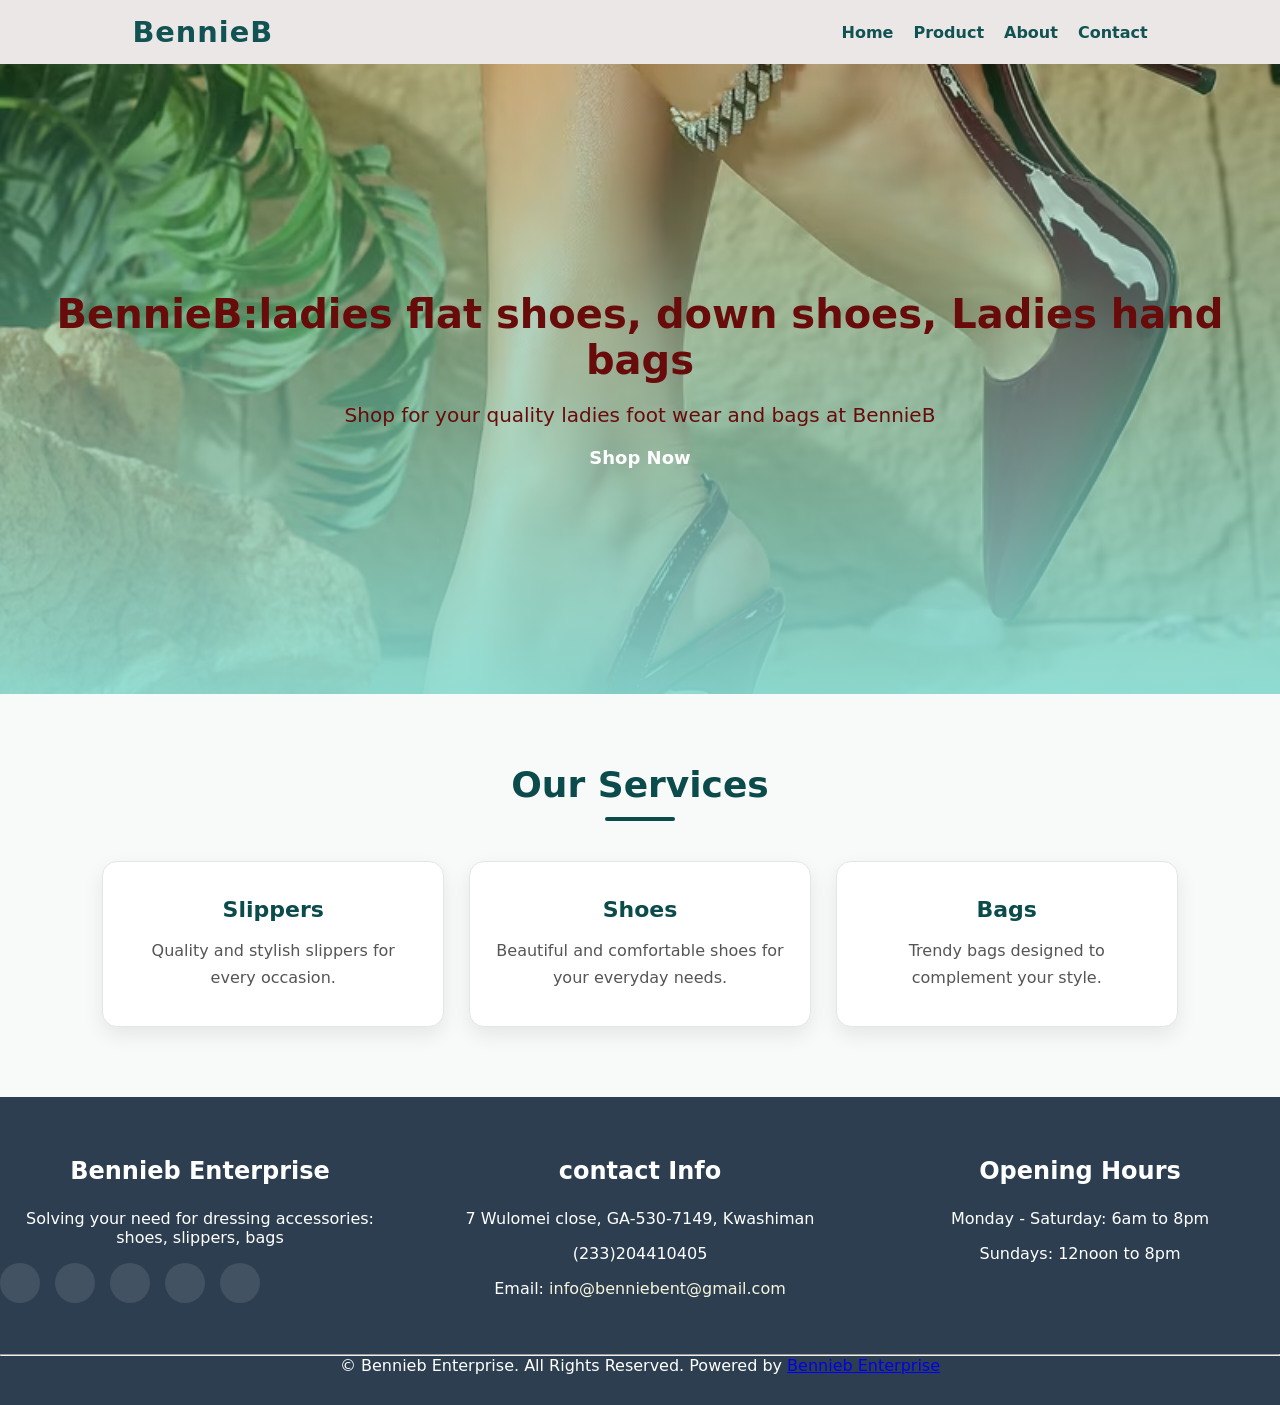
==== commit d8788383: "Add files via upload" ====
--- a/index.html
+++ b/index.html
@@ -70,10 +70,9 @@
      <link rel="Canonical" href="https://bkcollectionsinc-bot.github.io/BennieB/index.html">
 
     <link rel="stylesheet" href="style.css">
+    
     <link rel="stylesheet" href="subscriber.css">
-    <link rel="stylesheet" href="about.css">
-    <link rel="stylesheet" href="contact.css">
-    <link rel="stylesheet" href="product.css">
+   
     
 
     <link rel="stylesheet" href="https://cdnjs.cloudflare.com/ajax/libs/font-awesome/7.3.0/css/all.min.css">
@@ -109,7 +108,7 @@
               <ul>
                     <a href="index.html"> <li>Home</li> </a> 
                     <a href="product.html"> <li>Product</li> </a>
-                    <a href="#service.html"> <li>Service</li> </a>
+                    <!-- <a href="#service.html"> <li>Service</li> </a> -->
                      <a href="about.html"> <li>About</li> </a>
                     <a href="contact.html"> <li>Contact</li> </a>    
 
@@ -996,7 +995,7 @@
      </footer>
 
     <script src="subscriber.js"></script>
-     <script src="burgurIcon.js"></script>
+    <script src="burgurIcon.js"></script>
 
 </body>
 </html>
--- a/style.css
+++ b/style.css
@@ -1,27 +1,24 @@
-
-
 * {
    margin: 0;
    padding: 0;
    box-sizing: border-box;
-    font-family: system-ui, -apple-system, 'Segoe UI', Roboto, Helvetica, Arial, sans-serif;
+   font-family: system-ui, -apple-system, 'Segoe UI', Roboto, Helvetica, Arial, sans-serif;
 }
     body {
-            background-color: #faf9f6;
-    }
-
-        /* header style */
+    background-color: #faf9f6;
+    }
+
+     /* header style */
     header {
-    background-color: rgb(195, 180, 180);;
-      /* background-color: #000000; */
-      color: white;
-      padding: 1rem 2rem;
-      display: flex;
-      flex-wrap: wrap;
-      justify-content: space-between;
-      align-items: center;
-      gap: 1rem;
-           }
+    background-color: rgba(230, 226, 226, 0.788);
+    color: white;
+    padding: 1rem 2rem;
+    display: flex;
+    flex-wrap: wrap;
+    justify-content: space-between;
+    align-items: center;
+    gap: 1rem;
+ }
 
 header .Brand{
 color: rgb(17, 82, 82);
@@ -63,8 +60,8 @@
 
 /* the Hero style */
 
-.hero {
-    background:linear-gradient(rgb(14, 128, 58, 0.2),rgb(137, 224, 216, 0.9)), url(Images/Shoe1.avif);
+.Hero{
+    background:linear-gradient(rgb(14, 128, 58, 0.2),rgb(137, 224, 216, 0.9)), url(Images/Shoe1.avif) center/cover;
     height: 70vh;
     display: flex;
     align-items: center;
@@ -73,39 +70,32 @@
     color: rgb(104, 11, 11);
     padding: 20px;
 }
-/*     
-    background-image:url(images/shoes\ 4.avif);
-    background-repeat: no-repeat;
-    background-position: center;
-    background-size: cover;
-    margin-top:0;
-    padding:0;
-    height: 60vh;
-    width: 100%;
-    display: flex;
-    text-align:center; */
-
-
-/* 
-.hero_content{
-    text-align: center;
-    color: #fff;
-    padding: 100px 20% 0;
-    width: 900px; */
-
-
-
+/*    
 .hero h2 {
     font-size: 48px;
-    max-width: 800px;   
-}
-.hero p {
+    max-width: 800p} */
+
+.Hero p {
     font-size: 20px;
     margin: 20px auto;
     max-width: 600px;
 }
+
+ .Hero-content {
+ max-width: 800px; 
+ color: #fff; } 
+
+ .Hero h1 { 
+font-size: 40px; 
+margin-bottom: 20px; 
+
+} 
+.Hero h1 span {
+ color: #d4af37; 
+}
+
 .cta-btn {
-    background: rgb(132, 129, 129);
+    background:(rgb(233, 177, 177),rgb(236, 163, 68)),(url('Images/shoes4.avif') center/cover no-repeat);
     color: white;
     padding: 15px  30px;
     border: none;
@@ -118,7 +108,85 @@
 
   /* the services style */
 
-  .section h2{
+.services {
+    padding: 70px 8%;
+    background: #f8faf9;
+    text-align: center;
+}
+
+.services .section h2,
+.section h2 {
+    font-size: 36px;
+    margin-bottom: 40px;
+    color: rgb(11, 75, 75);
+    text-align: center;
+    position: relative;
+}
+
+/* Decorative line under Services heading */
+.services .section h2::after,
+.section h2::after {
+    content: "";
+    display: block;
+    width: 70px;
+    height: 4px;
+    background: rgb(11, 75, 75);
+    margin: 12px auto 0;
+    border-radius: 10px;
+}
+
+/* Services container */
+.service-container {
+    display: grid;
+    grid-template-columns: repeat(3, 1fr);
+    gap: 25px;
+    max-width: 1200px;
+    margin: 0 auto;
+}
+
+/* Individual service box */
+.Service-Box {
+    background: #ffffff;
+    padding: 35px 25px;
+    border-radius: 15px;
+    border: 1px solid #e5e5e5;
+    box-shadow: 0 8px 20px rgba(0, 0, 0, 0.08);
+    transition: all 0.3s ease;
+}
+
+/* Hover effect */
+.Service-Box:hover {
+    transform: translateY(-10px);
+    box-shadow: 0 15px 30px rgba(0, 0, 0, 0.15);
+    border-color: rgb(11, 75, 75);
+}
+
+/* Service title */
+.Service-Box h3 {
+    color: rgb(11, 75, 75);
+    text-align: center;
+    font-size: 22px;
+    margin-bottom: 15px;
+}
+
+/* Service description */
+.Service-Box p {
+    color: #555;
+    text-align: center;
+    font-size: 16px;
+    line-height: 1.7;
+    margin: 0;
+}
+
+/* Service icons if you have them */
+.Service-Box i {
+    font-size: 40px;
+    color: rgb(11, 75, 75);
+    margin-bottom: 20px;
+    display: block;
+}
+
+  /* .section h2{
     text-align: center;
     padding-bottom: 10px;
     color: rgb(11, 75, 75);
@@ -137,12 +205,13 @@
     display: flex;
     justify-content: center;
 }
-.Service-Box p{
-    color: rgb(11, 75, 75);
-    text-align: center;
-    display: flex;
-    justify-content: center ;
-}
+/* .Service-Box p{
+    color: rgb(11, 75, 75);
+    text-align: center;
+    display: flex;
+    justify-content: center ; */
+    
+
 /* footer style */
 footer {
     background-color: #2c3e50;
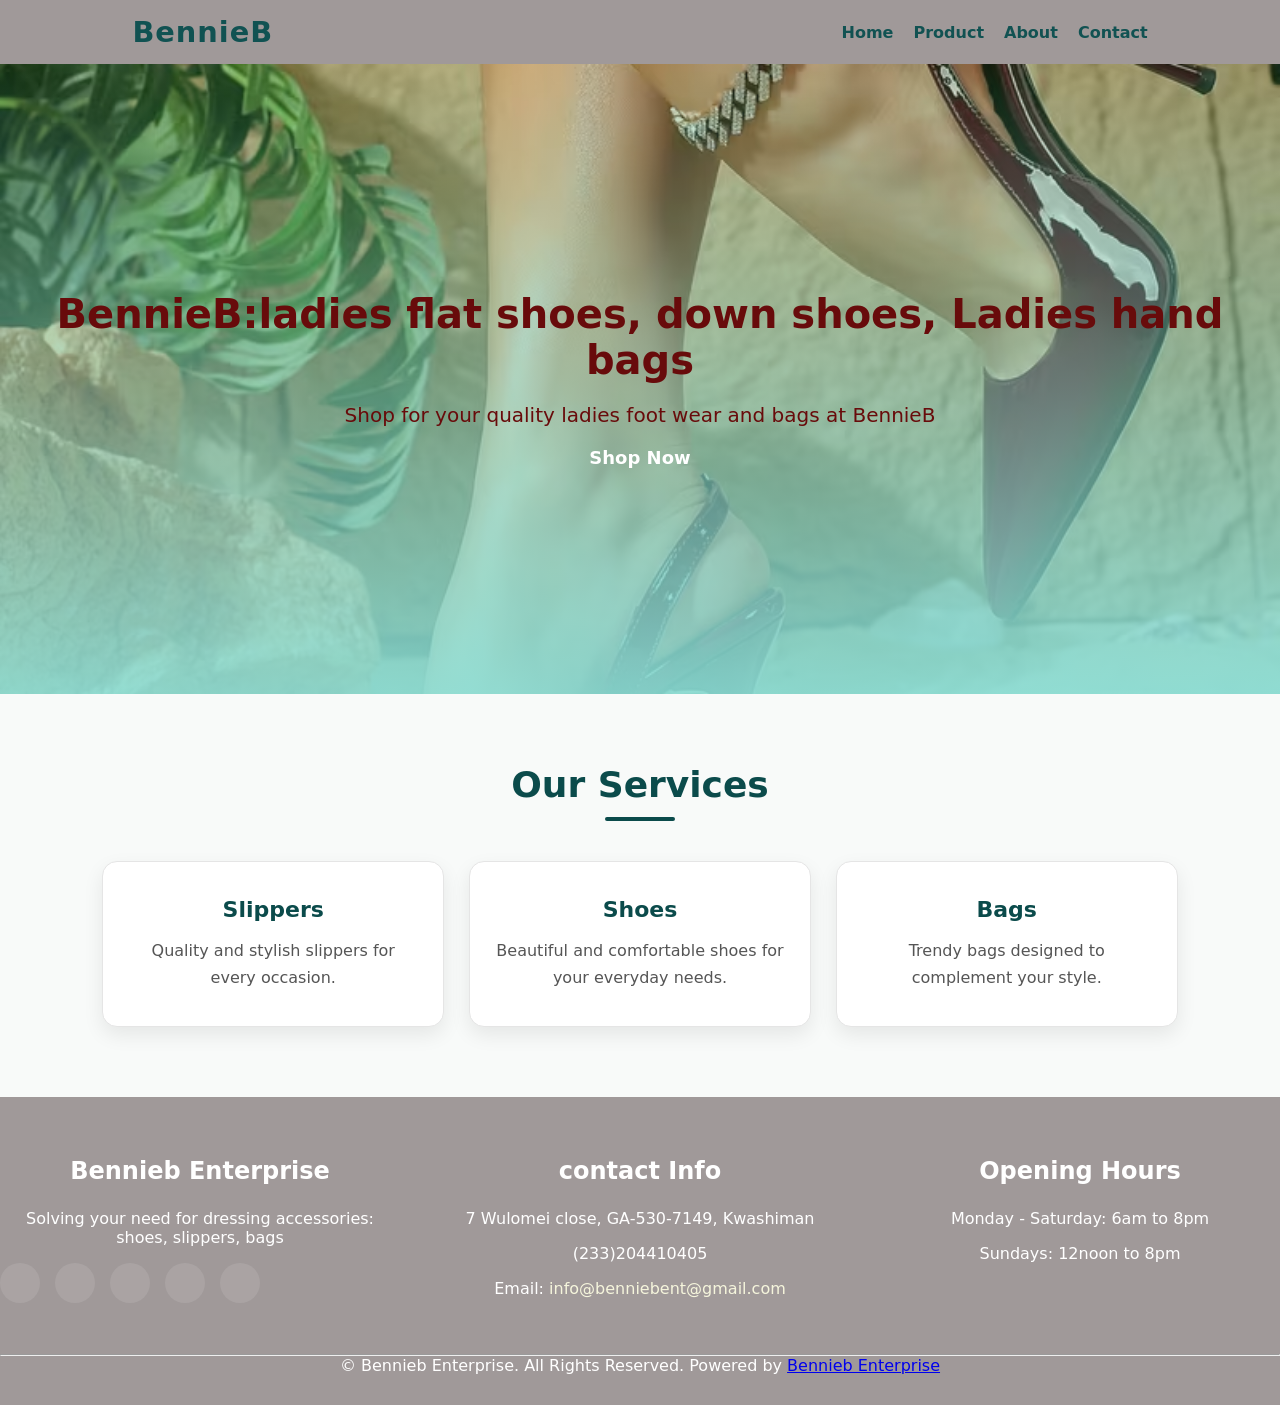
==== commit 293bae2e: "Add files via upload" ====
--- a/index.html
+++ b/index.html
@@ -1,15 +1,6 @@
 <!DOCTYPE html>
 <html lang="en">
 <head>
-<!-- Google tag (gtag.js) -->
-<script async src="https://www.googletagmanager.com/gtag/js?id=G-Y773JVC6RS"></script>
-<script>
-  window.dataLayer = window.dataLayer || [];
-  function gtag(){dataLayer.push(arguments);}
-  gtag('js', new Date());
-
-  gtag('config', 'G-Y773JVC6RS');
-</script>
 
 <meta charset="UTF-8">
 <meta name="viewport" content="width=device-width, initial-scale=1.0">
@@ -72,6 +63,7 @@
     <link rel="stylesheet" href="style.css">
     
     <link rel="stylesheet" href="subscriber.css">
+    <link rel="stylesheet" href="cookies.css">
    
     
 
@@ -90,6 +82,18 @@
 
 </head>
 <body>
+
+  <!-- COOKIE CONSENT BANNER -->
+   <div id="cookieBanner" class="cookie-consent" style="display: none;">
+      <p>🍪 We use cookies to enhance your experience, analyse site traffic, and for personalized content. By clicking "Accept All", you consent to our use of cookies. You can also manage preferences. </p>
+      <div class="cookie-actions">
+        <button id="acceptCookies">✅ Accept All</button>
+        <button id="declineCookies" class="decline"> ❌Decline</button>
+
+      </div>
+
+   </div>
+
 
 <!-- Header -->
     <header>
@@ -954,11 +958,11 @@
             <h3> Bennieb Enterprise</h3>
             <P>Solving your need for dressing accessories: shoes, slippers, bags</P>
             <div class="social-icons">
-              <a href=""><i class="fa-brands fa-facebook-f"></i></a>
-              <a href="#"><i class="fab fa-instagram"></i></a>
-              <a href="#"><i class="fab fa-twitter"></i></a>
-              <a href="#"> <i class="fa-brands fa-linkedin"></i></a>
-              <a href="#"><i class="fab fa-whatsapp"></i></a>
+              <a href="https://web.facebook.com/profile."><i class="fa-brands fa-facebook-f"></i></a>
+              <a href="https://www.instagram.com/bernice_ak?igsi=MTU5N3UyYXFlbTFwZQ=="><i class="fab fa-instagram"></i></a>
+              <a href="https://x.com/bennieb_ent"><i class="fab fa-twitter"></i></a>
+              <a href="https://www.linkedin.com/company/135098494/admin/feed/"> <i class="fa-brands fa-linkedin"></i></a>
+              <a href="https://web.whatsapp.com/"><i class="fab fa-whatsapp"></i></a>
             </div> 
 
           </div>
@@ -996,6 +1000,8 @@
 
     <script src="subscriber.js"></script>
     <script src="burgurIcon.js"></script>
+    <script src="googleanalytics.js"></script>
+    
 
 </body>
 </html>
--- a/style.css
+++ b/style.css
@@ -9,8 +9,9 @@
     }
 
      /* header style */
-    header {
-    background-color: rgba(230, 226, 226, 0.788);
+    header {   
+    background-color: #a09999; 
+    /* background-color: rgba(224, 194, 194, 0.788); */
     color: white;
     padding: 1rem 2rem;
     display: flex;
@@ -214,7 +215,7 @@
 
 /* footer style */
 footer {
-    background-color: #2c3e50;
+    background-color: #a09999;
     color: white;
     padding: 60px 0 30px;
     text-align: center;
@@ -345,4 +346,11 @@
         text-align: center;
     }
 
+
+
+    .service-container{
+        display: inline;
+     flex-direction: column;
+    }
+
 }
